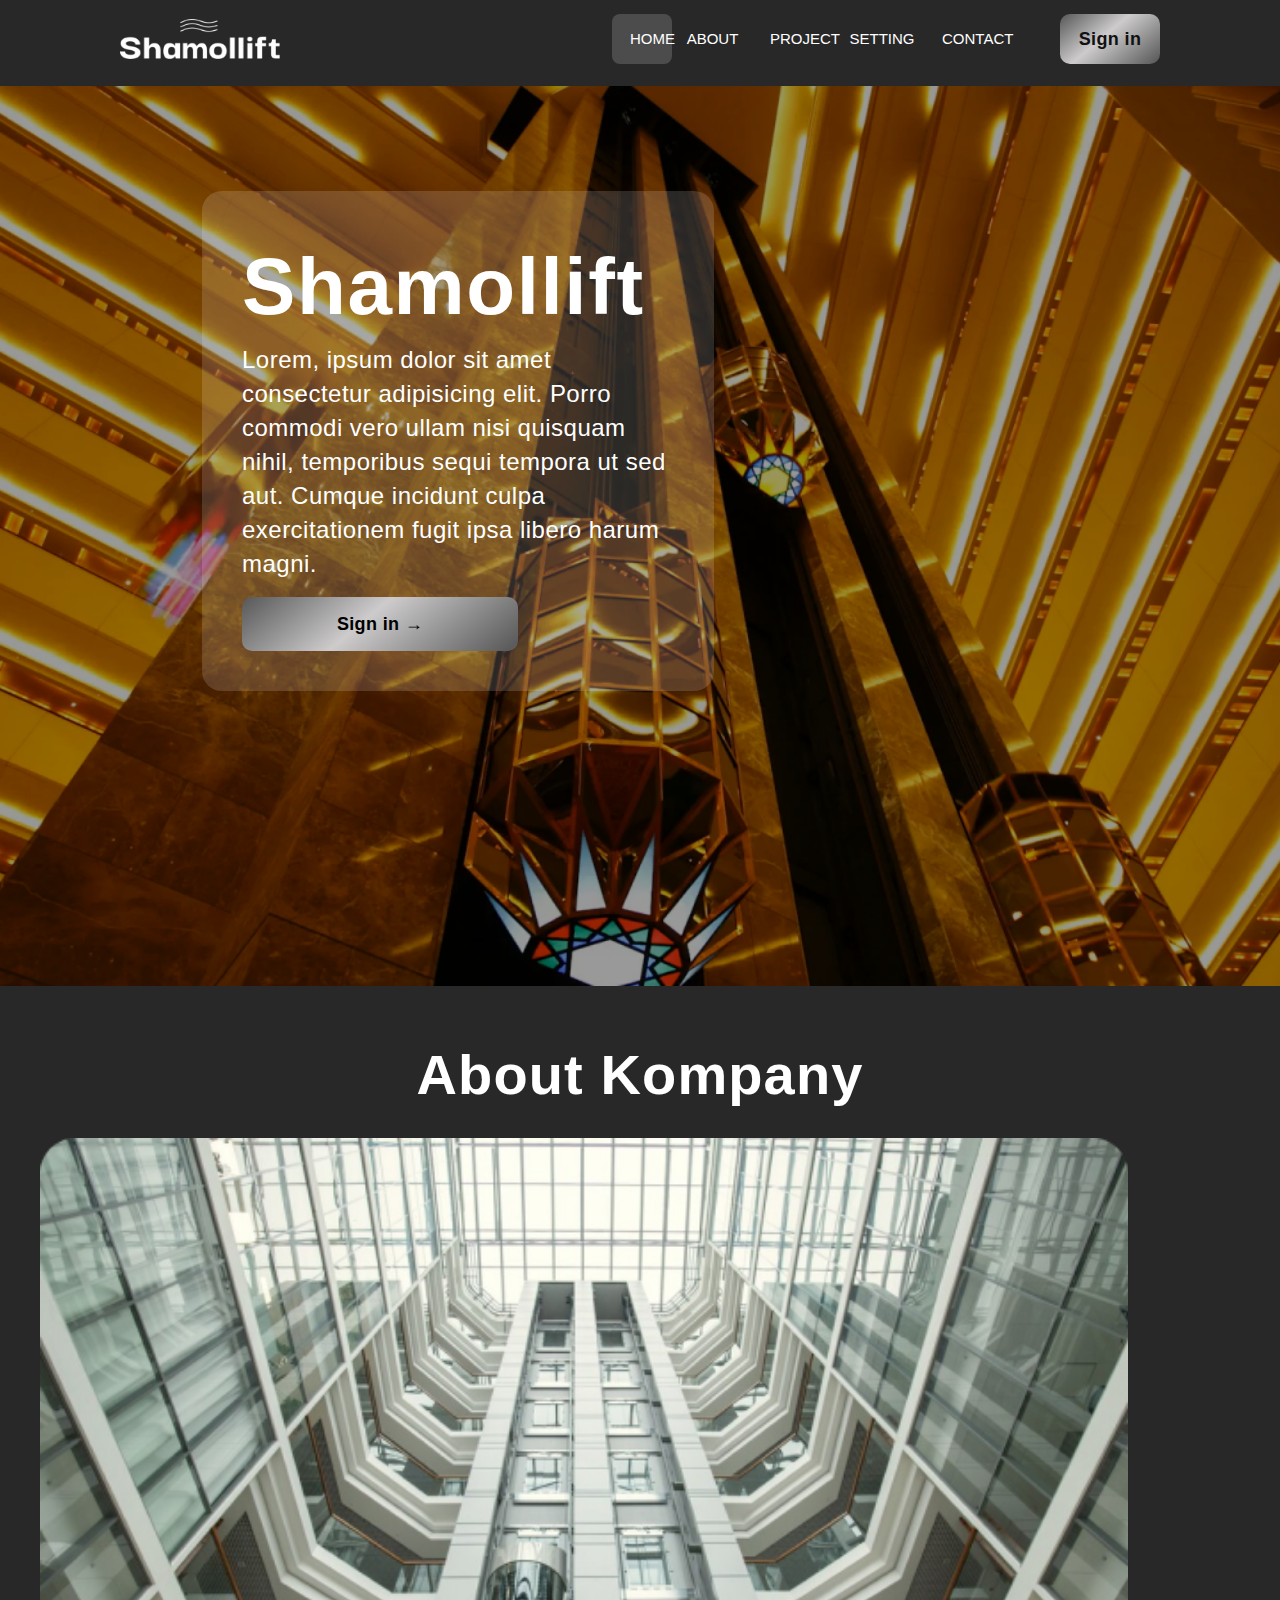
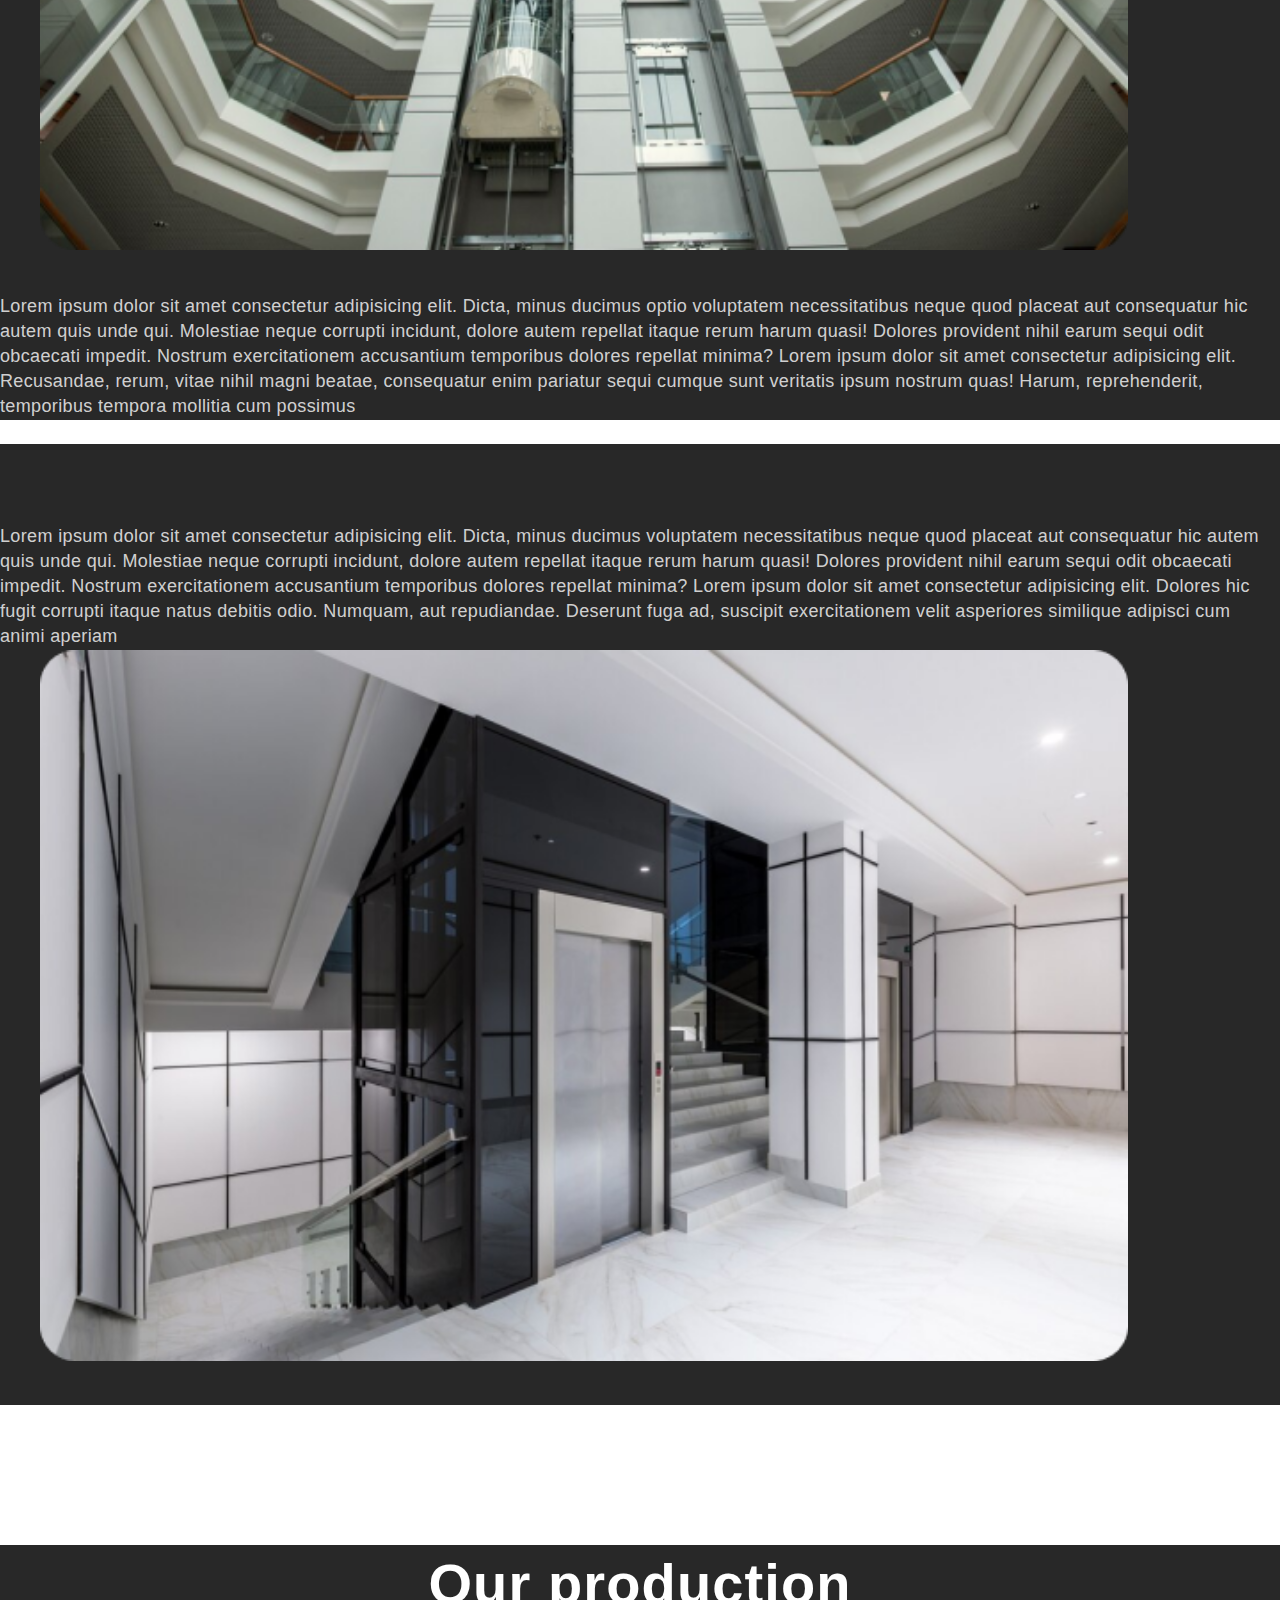
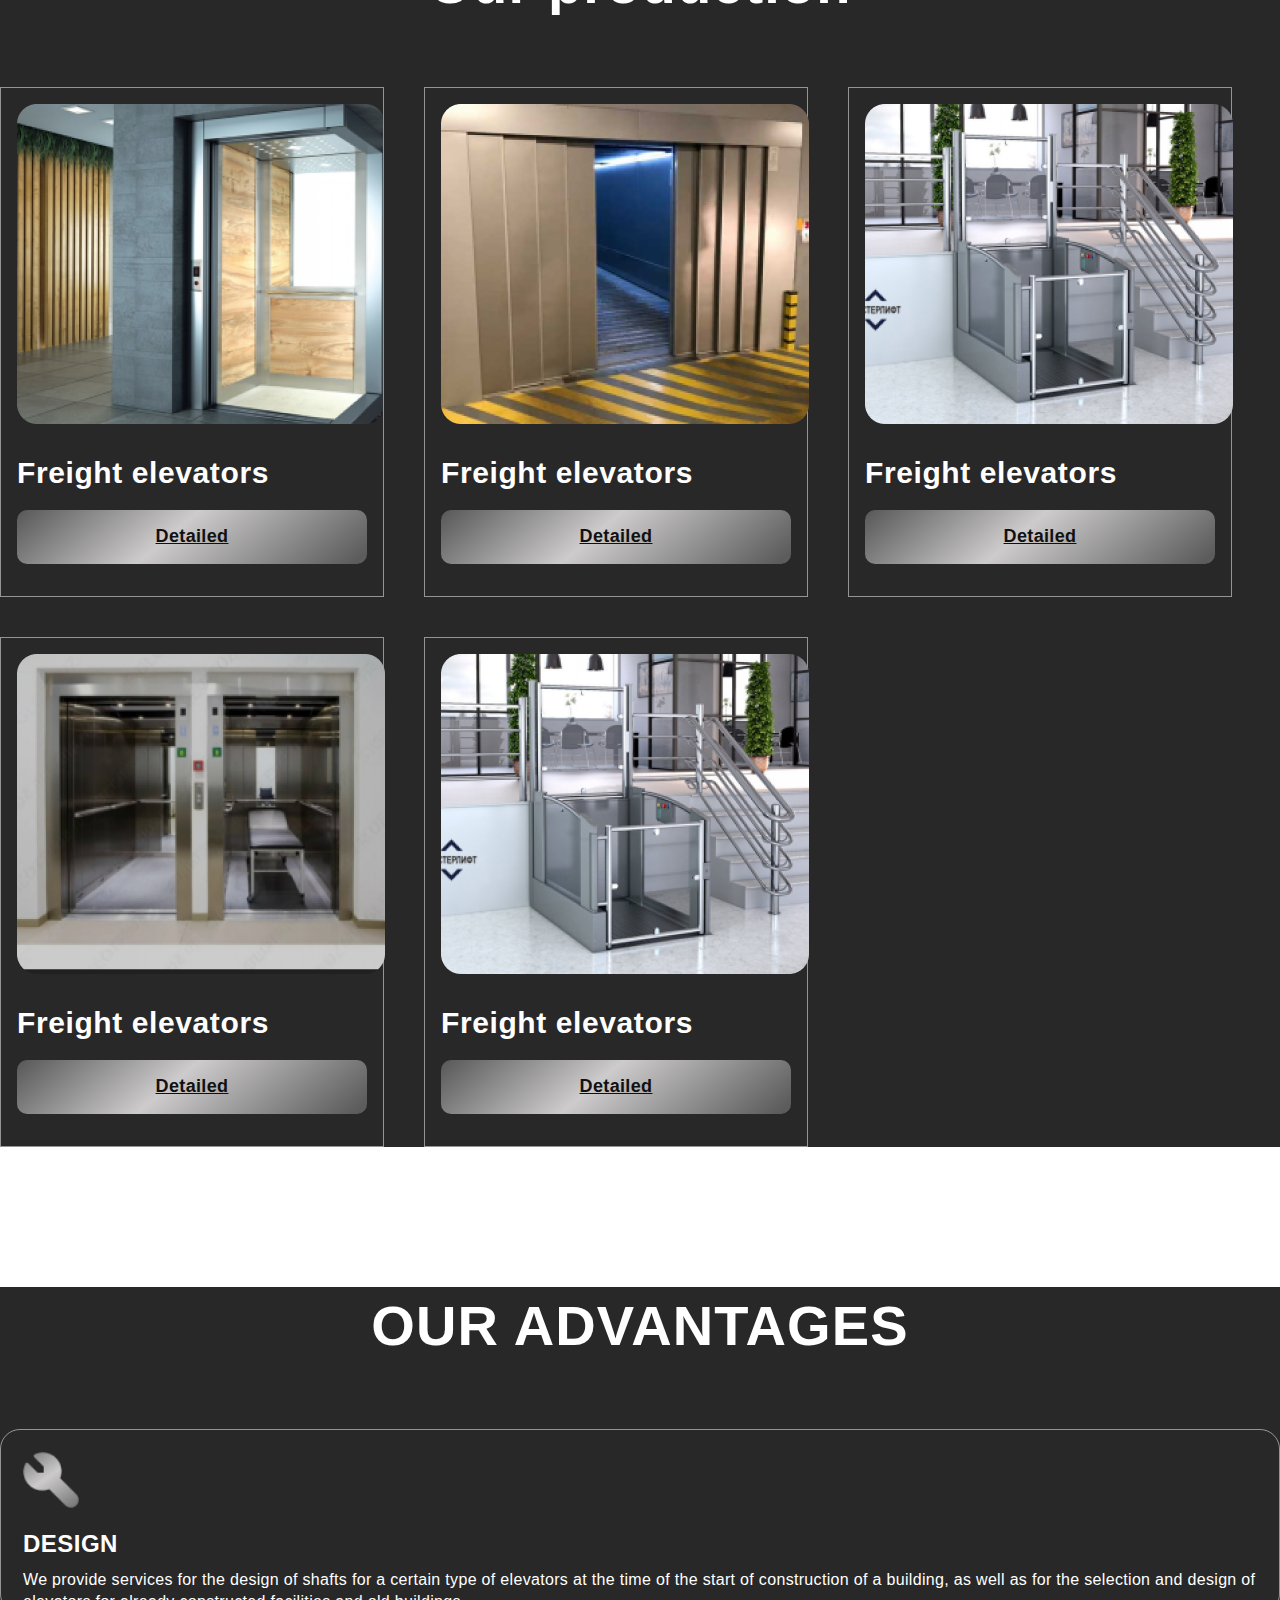
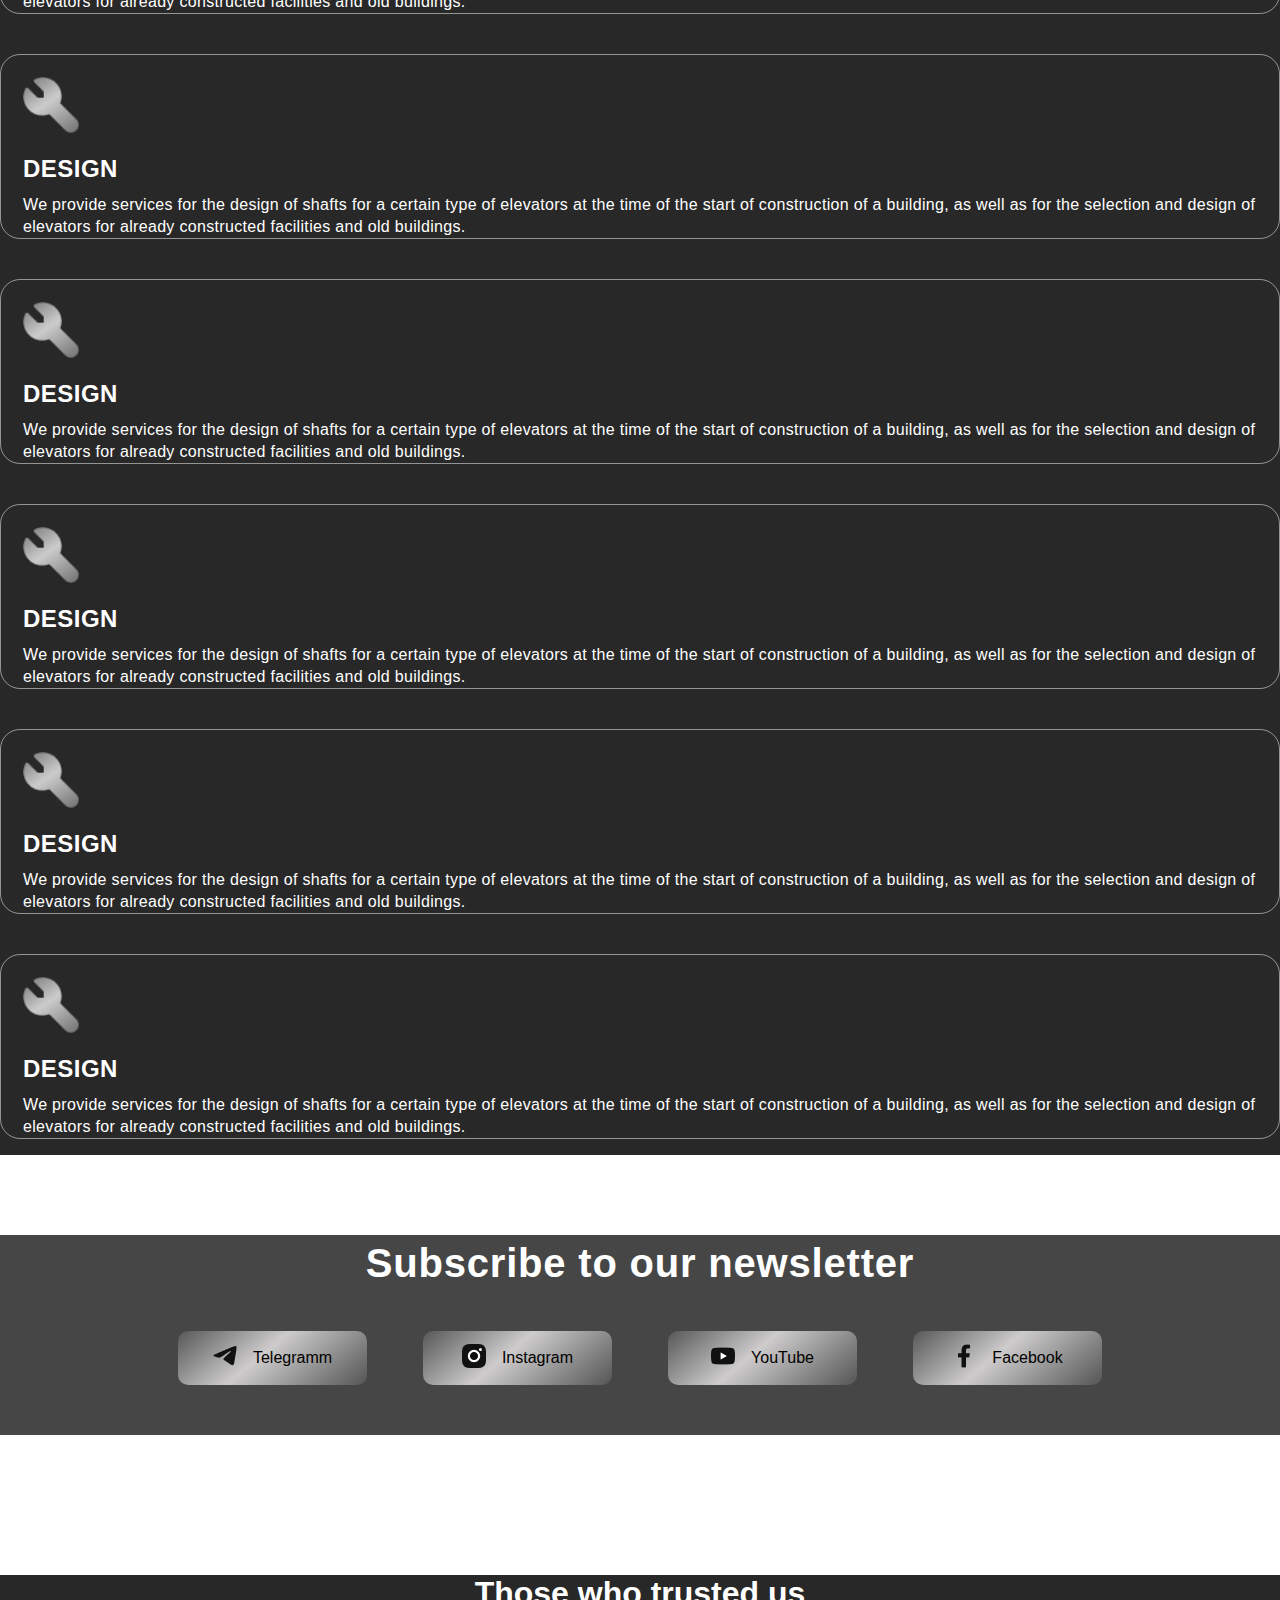
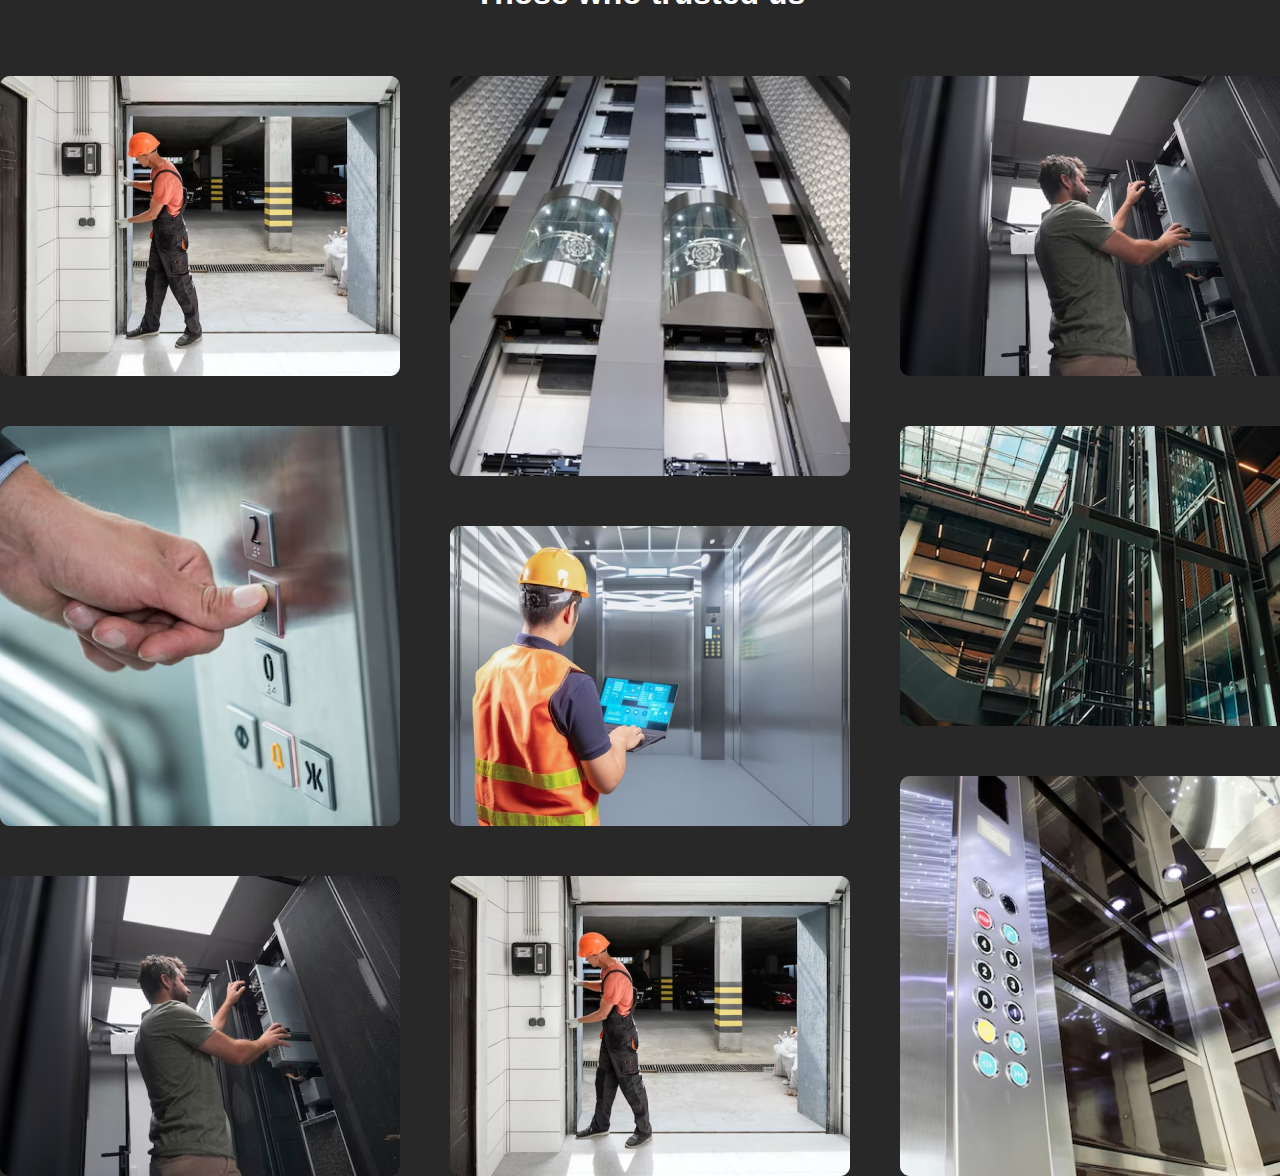
==== index.html @ 63b347e4 "abdullajon" ====
<!DOCTYPE html>
<html lang="en">

<head>
    <meta charset="UTF-8">
    <meta name="viewport" content="width=device-width, initial-scale=1.0">
    <title>Document</title>


    <link rel="stylesheet" href="https://cdnjs.cloudflare.com/ajax/libs/font-awesome/6.5.0/css/all.min.css"
        integrity="sha512-Avb2QiuDEEvB4bZJYdft2mNjVShBftLdPG8FJ0V7irTLQ8Uo0qcPxh4Plq7G5tGm0rU+1SPhVotteLpBERwTkw=="
        crossorigin="anonymous" referrerpolicy="no-referrer" />
    <link href="https://cdn.jsdelivr.net/npm/bootstrap@5.3.2/dist/css/bootstrap.min.css" rel="stylesheet"
        integrity="sha384-T3c6CoIi6uLrA9TneNEoa7RxnatzjcDSCmG1MXxSR1GAsXEV/Dwwykc2MPK8M2HN" crossorigin="anonymous">

    <link rel="stylesheet" href="./css/style.css">
</head>

<body>

    <main class="main">
        <div class="navbar5">
            <div class="container5">
                <div class="logo">
                    <img src="./img/logo.png" alt="">
                </div>
                <div class="bar">
                    <i class="fa-solid fa-bars fa-beat-fade" style="color: #ffffff;"></i>
                </div>
                <div class="nav_content">
                    <ul class="nav_list">
                        <li class="nav_link">Home</li>
                        <li class="nav_link">About</li>
                        <li class="nav_link">Project</li>
                        <li class="nav_link">Setting</li>
                        <li class="nav_link">Contact</li>
                        <div class="animation start-home"></div>
                    </ul>
                    <button>Sign in</button>
                </div>
            </div>
        </div>

        <div class="header">
            <div class="head_content">
                <h1>Shamollift</h1>
                <p>Lorem, ipsum dolor sit amet consectetur adipisicing elit. Porro commodi vero ullam nisi quisquam
                    nihil, temporibus sequi tempora ut sed aut. Cumque incidunt culpa exercitationem fugit ipsa libero
                    harum magni.
                </p>
                <button>Sign in →</button>
            </div>
        </div>
        <div class="sec_one">
            <h1>About Kompany</h1>
            <div class="container">
                <div class="row">

                    <div class="one_img col-lg-6 col-12">
                        <img src="./img/img1.png" alt="" class="col-12">
                    </div>
                    <div class="one_info col-lg-6 col-12">
                        <p>Lorem ipsum dolor sit amet consectetur adipisicing elit. Dicta, minus ducimus
                            optio
                            voluptatem necessitatibus neque quod placeat aut consequatur hic autem quis unde qui.
                            Molestiae neque corrupti incidunt, dolore autem repellat itaque rerum harum quasi! Dolores
                            provident nihil earum sequi odit obcaecati impedit. Nostrum exercitationem accusantium
                            temporibus dolores repellat minima? Lorem ipsum dolor sit amet consectetur adipisicing elit.
                            Recusandae, rerum, vitae nihil magni beatae, consequatur enim pariatur sequi cumque sunt
                            veritatis ipsum nostrum quas! Harum, reprehenderit, temporibus tempora mollitia cum possimus

                        </p>
                    </div>
                </div>
            </div>

        </div>
        <div class="sec_two">
            <div class="container">
                <div class="row">

                    <div class="two_info col-lg-6 col-12">
                        <p>Lorem ipsum dolor sit amet consectetur adipisicing elit. Dicta, minus ducimus
                            voluptatem necessitatibus neque quod placeat aut consequatur hic autem quis unde qui.
                            Molestiae neque corrupti incidunt, dolore autem repellat itaque rerum harum quasi! Dolores
                            provident nihil earum sequi odit obcaecati impedit. Nostrum exercitationem accusantium
                            temporibus dolores repellat minima? Lorem ipsum dolor sit amet consectetur adipisicing elit.
                            Dolores hic fugit corrupti itaque natus debitis odio. Numquam, aut repudiandae. Deserunt
                            fuga ad, suscipit exercitationem velit asperiores similique adipisci cum animi aperiam

                        </p>
                    </div>
                    <div class="two_img col-lg-6 col-12">
                        <img src="./img/img2.png" alt="" class="col-12">
                    </div>
                </div>
            </div>

        </div>
        <div class="sec_three">
            <div class="container">
                <div class="row">
                    <h1>Our production</h1>
                    <div class="cards">
                        <div class="card">
                            <div class="gaz">
                                <img src="./img/Rectangle 84.png" class="card-img-top" alt="...">

                            </div>
                            <div class="card-body">
                                <h5 class="card-title">Freight elevators</h5>
                                <a href="#" class="btn card_btn">Detailed</a>
                            </div>
                        </div>
                        <div class="card">
                            <img src="./img/Rectangle 84 (1).png" class="card-img-top" alt="...">
                            <div class="card-body">
                                <h5 class="card-title">Freight elevators</h5>
                                <a href="#" class="btn card_btn">Detailed</a>
                            </div>
                        </div>
                        <div class="card">
                            <img src="./img/Rectangle 84 (2).png" class="card-img-top" alt="...">
                            <div class="card-body">
                                <h5 class="card-title">Freight elevators</h5>
                                <a href="#" class="btn card_btn">Detailed</a>
                            </div>
                        </div>
                        <div class="card">
                            <img src="./img/Rectangle 84 (3).png" class="card-img-top" alt="...">
                            <div class="card-body">
                                <h5 class="card-title">Freight elevators</h5>
                                <a href="#" class="btn card_btn">Detailed</a>
                            </div>
                        </div>
                        <div class="card">
                            <img src="./img/Rectangle 84 (2).png" class="card-img-top" alt="...">
                            <div class="card-body">
                                <h5 class="card-title">Freight elevators</h5>
                                <a href="#" class="btn card_btn">Detailed</a>
                            </div>
                        </div>

                    </div>
                </div>
            </div>
        </div>

        <div class="sec_four">
            <div class="container6">
                <div class="row">
                    <h1>OUR ADVANTAGES</h1>
                    <div class="four_cards ">
                        <div class="four_card col-3">
                            <img src="./img/Vector.png" alt="">
                            <h4>DESIGN</h4>
                            <p>We provide services for the design of shafts for a certain type of elevators at the time
                                of
                                the
                                start of construction of a building, as well as for the selection and design of
                                elevators
                                for
                                already constructed facilities and old buildings.</p>
                        </div>
                        <div class="four_card col-3">
                            <img src="./img/Vector.png" alt="">
                            <h4>DESIGN</h4>
                            <p>We provide services for the design of shafts for a certain type of elevators at the time
                                of
                                the
                                start of construction of a building, as well as for the selection and design of
                                elevators
                                for
                                already constructed facilities and old buildings.</p>
                        </div>
                        <div class="four_card col-3">
                            <img src="./img/Vector.png" alt="">
                            <h4>DESIGN</h4>
                            <p>We provide services for the design of shafts for a certain type of elevators at the time
                                of
                                the
                                start of construction of a building, as well as for the selection and design of
                                elevators
                                for
                                already constructed facilities and old buildings.</p>
                        </div>
                        <div class="four_card col-3">
                            <img src="./img/Vector.png" alt="">
                            <h4>DESIGN</h4>
                            <p>We provide services for the design of shafts for a certain type of elevators at the time
                                of
                                the
                                start of construction of a building, as well as for the selection and design of
                                elevators
                                for
                                already constructed facilities and old buildings.</p>
                        </div>
                        <div class="four_card col-3">
                            <img src="./img/Vector.png" alt="">
                            <h4>DESIGN</h4>
                            <p>We provide services for the design of shafts for a certain type of elevators at the time
                                of
                                the
                                start of construction of a building, as well as for the selection and design of
                                elevators
                                for
                                already constructed facilities and old buildings.</p>
                        </div>
                        <div class="four_card col-3">
                            <img src="./img/Vector.png" alt="">
                            <h4>DESIGN</h4>
                            <p>We provide services for the design of shafts for a certain type of elevators at the time
                                of
                                the
                                start of construction of a building, as well as for the selection and design of
                                elevators
                                for
                                already constructed facilities and old buildings.</p>
                        </div>
                    </div>

                </div>
            </div>
        </div>
        <div class="sec_five">
           
                <div class="row">
                    <h1>Subscribe to our newsletter</h1>
                    <div class="contact">
                        <p><span><img src="./img/Vector (1).png" alt=""></span>Telegramm</p>
                        <p><span> <img src="./img/Instagram.png" alt=""></span>Instagram</p>
                        <p><span><img src="./img/YouTube.png" alt=""></span>YouTube</p>
                        <p><span><img src="./img/Facebook.png" alt=""></span>Facebook</p>
                    </div>
                </div>
        </div>
        <div class="sec_six">
            <div class="container">
                <div class="row">
                    <h1>Those who trusted us</h1>
                    <div class="six_img">
                        <img src="./img/Rectangle 85.png" alt="">
                        <img src="./img/Rectangle 87.png" alt="">
                        <img src="./img/Rectangle 85 (2).png" alt="">
                        <img src="./img/Rectangle 87 (2).png" alt="">
                        <img src="./img/Rectangle 85 (1).png" alt="">
                        <img src="./img/Rectangle 86 (1).png" alt="">
                        <img src="./img/Rectangle 85 (2).png" alt="">
                        <img src="./img/Rectangle 85.png" alt="">
                        <img src="./img/Rectangle 87 (1).png" alt="">
                    </div>
                </div>
            </div>
        </div>

    </main>

</body>

</html>
---- css/style.css ----
@import url('https://fonts.googleapis.com/css2?family=Familjen+Grotesk&display=swap');

* {

    margin: 0;
    box-sizing: border-box;
    font-family: 'Franklin Gothic Medium', 'Arial Narrow', Arial, sans-serif
}

.navbar5 {
    width: 100%;
    background: #282828;
    height: 86px;
    margin-top: 0;
    padding-left: 120px;
    padding-right: 120px;
}

.logo img {
    margin-top: 5px;
    width: 160px;
    height: 40px;
}

.container5 {
    /* width: 100%; */
    display: flex;
    justify-content: space-between;
    padding-top: 14px;
}

.nav_content {
    display: flex;
}

.nav_content button {
    /* margin-left: 60px; */
    width: 159px;
    height: 54px;
    padding: 16px, 32px, 16px, 32px;
    border-radius: 10px;
    gap: 16px;
    background: linear-gradient(139.94deg, #5C5C5C 1.86%, #CDCBCB 44.24%, #5C5C5C 96.52%);
    border: none;
    font-size: 18px;
    font-weight: 700;
    line-height: 25px;
    letter-spacing: 0.02em;
    color: #111111;
    transition: all 0.3s;
    border: none;
    outline: none;
}

.nav_content button:hover {
    background: linear-gradient(139.94deg, #5c5c5cd2 1.86%, #cdcbcbb1 44.24%, #5c5c5c9e 96.52%);
    color: #FFFFFF;
}

.nav_list {
    position: relative;
    width: 590px;
    height: 50px;
    font-size: 0;
}

.nav_list .nav_link {
    line-height: 50px;
    height: 100%;
    font-size: 15px;
    display: inline-block;
    position: relative;
    z-index: 1;
    text-decoration: none;
    text-transform: uppercase;
    text-align: center;
    color: white;
    cursor: pointer;
}

.nav_list .animation {
    position: absolute;
    height: 100%;
    top: 0;
    z-index: 0;
    transition: all .5s ease 0s;
    border-radius: 8px;
}

.nav_link:nth-child(1) {
    width: 60px;
}

.nav_link:nth-child(2) {
    width: 115px;
}

.nav_link:nth-child(3) {
    width: 100px;
}

.nav_link:nth-child(4) {
    width: 120px;
}

.nav_link:nth-child(5) {
    width: 110px;
}

.nav_link {
    transition: all 1.001s;
}

.nav_link:hover {
    transform: scale(1.2);
}

.nav_list .start-home,
.nav_link:nth-child(1):hover~.animation {
    width: 110px !important;
    left: 22px !important;
    background: linear-gradient(139.94deg, #5c5c5caf 100.86%, #CDCBCB 2.24%, #5C5C5C 96.52%);
}

.nav_list .start-about,
.nav_link:nth-child(2):hover~.animation {
    width: 60px !important;
    left: 0px !important;
    background: linear-gradient(139.94deg, #5c5c5caf 100.86%, #CDCBCB 2.24%, #5C5C5C 96.52%);
}

.nav_list .start-blog,
.nav_link:nth-child(3):hover~.animation {
    width: 100px !important;
    left: 210px !important;
    background: linear-gradient(139.94deg, #5c5c5caf 100.86%, #CDCBCB 2.24%, #5C5C5C 96.52%);
}

.nav_list .start-portefolio,
.nav_link:nth-child(4):hover~.animation {
    width: 120px !important;
    left: 310px !important;
    background: linear-gradient(139.94deg, #5c5c5caf 100.86%, #CDCBCB 2.24%, #5C5C5C 96.52%);

}

.nav_list .start-contact,
.nav_link:nth-child(5):hover~.animation {
    width: 110px !important;
    left: 430px !important;
    background: linear-gradient(139.94deg, #5c5c5caf 100.86%, #CDCBCB 2.24%, #5C5C5C 96.52%);

}


.main .header {
    background: url(/img/header.png)center/cover no-repeat;
    height: 100vh;
    padding-top: 105px;
}

.head_content {
    padding: 40px;
    width: 40%;
    border-radius: 20px;
    gap: 16px;
    background: #FFFFFF26;
    margin-left: 202px;
}



.header .head_content h1 {
    font-size: 80px;
    font-weight: 700;
    line-height: 112px;
    letter-spacing: 0.02em;
    color: #FFFFFF;
    font-family: 'Franklin Gothic Medium', 'Arial Narrow', Arial, sans-serif
}

.header .head_content p {
    font-size: 24px;
    font-weight: 500;
    line-height: 34px;
    letter-spacing: 0.02em;
    color: #FFFFFF;
    margin-bottom: 16px;
    font-family: 'Franklin Gothic Medium', 'Arial Narrow', Arial, sans-serif
}

.header .head_content button {
    border: none;
    width: 276px;
    height: 54px;
    padding: 16px, 32px, 16px, 32px;
    border-radius: 10px;
    gap: 16px;
    font-size: 18px;
    font-weight: 700;
    line-height: 25px;
    letter-spacing: 0.02em;
    transition: all 200ms;
    background: linear-gradient(139.94deg, #5C5C5C 1.86%, #CDCBCB 44.24%, #5C5C5C 96.52%);
}

.header .head_content button:hover {
    background: linear-gradient(139.94deg, #5c5c5cd2 1.86%, #cdcbcbb1 44.24%, #5c5c5c9e 96.52%);
    color: #FFFFFF;
}

.bar i {
    font-size: 28px;
    display: none;
}

.sec_one {
    height: 100%;
    background: #282828;
    padding-top: 140px;
}

.sec_one h1 {
    font-family: 'Franklin Gothic Medium', 'Arial Narrow', Arial, sans-serif !important;
    margin-bottom: 24px;
    color: #FFF;
    font-family: Inter;
    font-size: 56px;
    font-style: normal;
    font-weight: 700;
    line-height: 140%;
    letter-spacing: 1.12px;
    text-align: center;
}

.one_info p {
    margin-bottom: 24px;
    color: rgba(255, 255, 255, 0.80);
    font-family: Inter;
    font-size: 18px;
    font-style: normal;
    font-weight: 500;
    line-height: 140%;
    /* 25.2px */
    letter-spacing: 0.36px;
    font-family: 'Franklin Gothic Medium', 'Arial Narrow', Arial, sans-serif;
}

.sec_two {
    height: 100%;
    background: #282828;
    padding-top: 80px;
}


.two_info p {
    color: rgba(255, 255, 255, 0.80);
    font-family: Inter;
    font-size: 18px;
    font-style: normal;
    font-weight: 500;
    line-height: 140%;
    /* 25.2px */
    letter-spacing: 0.36px;
    font-family: 'Franklin Gothic Medium', 'Arial Narrow', Arial, sans-serif;
}

.sec_three {
    height: 100%;
    background: #282828;
}

.sec_three h1 {
    color: #FFF;
    font-size: 56px;
    font-style: normal;
    font-weight: 700;
    line-height: 140%;
    letter-spacing: 1.12px;
    text-align: center;
    margin-top: 140px;
    margin-bottom: 64px;
}

div.card {
    padding: 0 !important;
    background: #282828;
    border: 1px solid #FFFFFF80;
}

div.card .gaz {
    overflow: hidden;

}

.sec_three .card .card-img-top {
    padding: 16px 16px 24px 16px;
}


div.card-body {
    padding: 0;
    margin-left: 16px;

}

.card .card-body .card-title {
    color: #FFF;
    font-size: 30px;
    font-style: normal;
    font-weight: 700;
    line-height: 140%;
    letter-spacing: 0.6px;
    margin-bottom: 16px;
}

.card .card-body .card_btn {
    display: flex;
    height: 54px;
    justify-content: center;
    align-items: center;
    gap: 16px;
    border-radius: 10px;
    background: linear-gradient(140deg, #5C5C5C 1.86%, #CDCBCB 44.24%, #5C5C5C 96.52%);
    color: #111;
    font-size: 18px;
    font-style: normal;
    font-weight: 700;
    line-height: 140%;
    letter-spacing: 0.36px;
    padding: 16px 32px;
    margin-right: 16px;
    margin-bottom: 32px;
    transition: all 200ms;
}

.card .card-body .card_btn:hover {
    background: linear-gradient(139.94deg, #5c5c5cd2 1.86%, #cdcbcbb1 44.24%, #5c5c5c9e 96.52%);

    color: #FFFFFF;
}

.cards {
    display: flex;
    flex-wrap: wrap;
    gap: 40px;
}

.cards .card {
    width: 30%;
    height: auto;
}

.sec_four {
    background: #282828;
    height: 100%;

}

.sec_four .container6 .row .four_card {
    border: 1px solid #FFFFFF80;
    border-radius: 20px;
    padding-top: 22px;
    padding-left: 22px;
    margin-bottom: 16px;
}

.sec_four .container6 .row .four_cards {
    display: flex;
    flex-wrap: wrap;
    gap: 24px;
    align-items: center;
    justify-content: center;
    margin-bottom: 80px;
}

.sec_four .container6 .row img {
    width: 56px;
    margin-bottom: 15px;
}

.sec_four .container6 .row h4 {
    font-size: 24px;
    font-weight: 700;
    line-height: 34px;
    letter-spacing: 0.02em;
    color: #FFFFFF;
    margin-bottom: 8px;
}

.sec_four .container6 .row p {
    font-size: 16px;
    font-weight: 500;
    line-height: 22px;
    letter-spacing: 0.02em;
    color: #FFFFFF;
}

.sec_four .container6 .row h1 {
    text-align: center;
    font-size: 56px;
    font-weight: 700;
    line-height: 78px;
    letter-spacing: 0.02em;
    color: #FFFFFF;
    margin-top: 140px;
    margin-bottom: 64px;
}

.sec_five {
    height: 100%;
    background: #282828dc;
}

.sec_five .row h1 {
    text-align: center;
    margin-top: 50px;
    margin-bottom: 40px;
    font-size: 40px;
    font-weight: 700;
    line-height: 56px;
    letter-spacing: 0.02em;
    color: #FFFFFF;
}

.sec_five .row .contact {
    display: flex;
    align-items: center;
    justify-content: center;
    gap: 56px;
}

.sec_five .row .contact p {
    display: flex;
    align-items: center;
    justify-content: center;
    width: 189px;
    height: 54px;
    border-radius: 10px;
    gap: 16px;
    background: linear-gradient(139.94deg, #5C5C5C 1.86%, #CDCBCB 44.24%, #5C5C5C 96.52%);
    margin-bottom: 50px;
}
.sec_five .row .contact p:hover {
    background: linear-gradient(139.94deg, #5c5c5cd2 1.86%, #cdcbcbb1 44.24%, #5c5c5c9e 96.52%);

    color: #FFFFFF;
}
div.row{
    margin: 0 !important;
}
.sec_six{
    background: #282828;
    height: 100%px;
}
.six_img img:nth-child(4){
    margin-top: -100px;
}
.six_img img:nth-child(6){
    margin-top: -100px;
}
.six_img img:nth-child(9){
    margin-top: -100px;
}
.six_img{
    display: grid;
    grid-template-columns: auto auto auto;
    gap: 50px;

}


.sec_six h1{
    text-align: center;
    color: #FFFFFF;
    margin-top: 140px;
    margin-bottom: 64px;
}

@media only screen and (max-width: 576px) {

    .container {
        margin-left: 0 !important;
        margin-right: 0 !important;
    }

    .sec_one img {
        width: 85% !important;
        margin-left: 25px;
    }

    .sec_two img {
        width: 85%;
        margin-left: 25px;
    }

    .nav_content {
        display: none !important;
    }

    .navbar {
        padding-left: 10px !important;
        padding-right: 10px !important;
    }

    .logo img {
        margin-top: 0px;
        width: 110px !important;
        height: 35px !important;
    }

    .bar i {
        width: 40px;
        height: 40px;
        display: block;
        margin-top: 20px !important;
    }

    .head_content {
        padding-top: 5px !important;
        width: 80% !important;
        margin-left: 50px !important;

    }

    .main .header {
        padding-top: 35px;
        height: 100% !important;
        padding-bottom: 50px;
    }

    .header .head_content h1 {
        font-size: 40px !important;
        font-weight: 400 !important;
        line-height: 60px !important;
        letter-spacing: 0.01em;
    }

    .header .head_content p {
        font-size: 20px !important;

    }

    .header .head_content button {
        width: 200px;
    }

    .sec_one {
        padding-top: 50px;
    }

    .sec_one img {
        margin-bottom: 40px;
    }

    .sec_two .row {
        display: flex;
        flex-wrap: wrap;
        flex-direction: column;
        flex-direction: column-reverse;
    }

    .sec_two img {
        margin-bottom: 40px;
    }

    .sec_three .cards .card {
        width: 90% !important;
    }

    .sec_three h1 {
        margin-top: 40px !important;
        font-size: 46px !important;
    }

}


@media only screen and (max-width:768px) {
    .sec_one img {
        width: 85% !important;
        margin-left: 25px;
    }


    .sec_two img {
        width: 85%;
        margin-left: 25px;
    }

    .sec_one {
        padding-top: 50px;
    }

    .sec_one img {
        margin-bottom: 40px;
    }

    .sec_two img {
        margin-bottom: 40px;
    }


    .nav_content {
        display: none !important;
    }

    .logo img {
        margin-top: 0px;
        width: 140px !important;
        height: 50px !important;
    }

    .navbar {
        padding-left: 50px !important;
        padding-right: 50px !important;
    }

    .bar i {
        width: 40px;
        height: 40px;
        display: block;
        margin-top: 20px !important;
    }

    .head_content {
        padding: 20px;
        width: 84%;
        margin-left: 55px;
    }

    .header .head_content h1 {
        font-size: 60px;
        font-weight: 700;
        line-height: normal;
        letter-spacing: 0.02em;
        color: #FFFFFF;
    }

    .header .head_content button {
        width: 200px;
    }



}

@media only screen and (min-width:768px) {


    .sec_one {
        padding-top: 50px;
    }

    .sec_one img {
        margin-bottom: 40px;
    }

    .sec_two img {
        margin-bottom: 40px;
    }

    .nav_content button {
        /* margin-left: -260px !important; */
        font-size: 18px !important;
        width: 100px !important;
        height: 50px !important;
        /* margin-top: 7px !important; */
    }

    .logo {
        width: 113px !important;
        height: 40px !important;
    }

    .header .head_content h1 {
        font-size: 80px !important;
        font-weight: 700;
        line-height: 112px;
    }

    .nav_link:nth-child(1) {
        width: 25px !important;
    }

    .nav_link:nth-child(3) {
        width: 52px !important;
    }

    .nav_link:nth-child(5) {
        width: 56px !important;

    }

    .nav_list .start-home,
    .nav_link:nth-child(1):hover~.animation {

        width: 60px !important;
        left: 30px;

    }

    .nav_list .start-about,
    .nav_link:nth-child(2):hover~.animation {
        width: 60px;
        left: 90px !important;

    }

    .nav_list .start-blog,
    .nav_link:nth-child(3):hover~.animation {
        width: 85px !important;
        left: 160px !important;
    }

    .nav_list .start-portefolio,
    .nav_link:nth-child(4):hover~.animation {
        width: 70px !important;
        left: 250px !important;
    }

    .nav_list .start-contact,
    .nav_link:nth-child(5):hover~.animation {
        width: 90px !important;
        left: 335px !important;

    }

    .nav_link:hover {
        transform: scale(1.001);
    }

    .nav_list {

        position: relative;
        width: 470px !important;
        height: 50px !important;
    }

    /* .sec_two .row{
        display: flex;
        flex-wrap: wrap;
        flex-direction: column;
        flex-direction: column-reverse;
    } */
    .sec_one img {
        width: 85% !important;
        margin-left: 40px !important;
    }

    .sec_two img {
        width: 85% !important;
        margin-left: 40px !important;
    }


}

@media only screen and (max-width: 1200px) {
    .main .header {
        padding-top: 70px;
    }

    .navbar {
        margin-top: 0;
        padding-left: 100px;
        padding-right: 100px;
    }

    .logo img {
        margin-top: 0px;
        width: 110px !important;
        height: 45px !important;
    }

    .nav_content button {
        width: 100px;
        height: 54px;
    }


    .nav_list .start-home,
    .nav_link:nth-child(1):hover~.animation {

        width: 80px;
        left: 30px;

    }

    .nav_list .start-about,
    .nav_link:nth-child(2):hover~.animation {
        width: 90px;
        left: 110px;

    }

    .nav_list .start-blog,
    .nav_link:nth-child(3):hover~.animation {
        width: 80px;
        left: 220px;
    }

    .nav_list .start-portefolio,
    .nav_link:nth-child(4):hover~.animation {
        width: 100px;
        left: 320px;
    }

    .nav_list .start-contact,
    .nav_link:nth-child(5):hover~.animation {
        width: 90px;
        left: 440px;

    }

    .nav_link:hover {
        transform: scale(1.001);
    }

    .head_content {
        padding: 40px;
        width: 60%;
        margin-left: 145px;
    }

    .header .head_content p {
        font-size: 23px;
        line-height: 32px;
    }

    .header .head_content h1 {
        font-size: 78px;
        line-height: 96px;
    }
}

/* .header{
    height: 60vh !important;
} */

@media only screen and (max-width: 992px) {
    .sec_two .row {
        display: flex;
        flex-wrap: wrap;
        flex-direction: column;
        flex-direction: column-reverse;
    }

    /* .header{
        height: 50vh !important;
    } */
    /* .cards {
        gap: 10px !important;
        display: flex;
        align-items: center;
        justify-content: center;
    }

    .cards .card {
        width: 45% !important;
        height: auto;
        margin-bottom: 10%;
    }

    .sec_three h1 {
        margin-top: 50px;
        margin-bottom: 40px;
    } */

}

@media only screen and (max-width: 992px) {

    .container {
        display: inline;
    }

    .cards {
        padding-left: 65px !important;
        gap: 10px !important;
    }

    .cards .card {
        width: 45% !important;
        height: auto;
        margin-bottom: 10%;
    }

    .sec_three h1 {
        margin-top: 50px;
        margin-bottom: 40px;
    }

    .navbar {
        margin-top: 0;
        padding-left: 30px;
        padding-right: 30px;
    }

    .logo img {
        margin-top: 0px;
        width: 110px !important;
        height: 45px !important;
    }

    .nav_content button {
        width: 100px;
        height: 54px;
    }


    .nav_list .start-home,
    .nav_link:nth-child(1):hover~.animation {

        width: 80px;
        left: 30px;

    }

    .nav_list .start-about,
    .nav_link:nth-child(2):hover~.animation {
        width: 90px;
        left: 110px;

    }

    .nav_list .start-blog,
    .nav_link:nth-child(3):hover~.animation {
        width: 80px;
        left: 220px;
    }

    .nav_list .start-portefolio,
    .nav_link:nth-child(4):hover~.animation {
        width: 100px;
        left: 320px;
    }

    .nav_list .start-contact,
    .nav_link:nth-child(5):hover~.animation {
        width: 90px;
        left: 440px;

    }

    .nav_link:hover {
        transform: scale(1.001);
    }

    .head_content {
        padding: 20px 30px;
        width: 67%;
        margin-left: 100px;
    }

    .header {
        height: 60vh !important;
    }

    .header .head_content h1 {
        font-size: 65px;
        font-weight: 200;
        line-height: 72px;
        letter-spacing: 0.01em;
    }

    .header .head_content p {
        font-size: 21px;
        font-weight: 500;
        line-height: 31px;
        letter-spacing: 0.01em;
        margin-bottom: 16px;
    }

    .header .head_content button {
        width: 225px;
    }

    .main .header {
        padding-top: 60px;
    }

    .sec_one .container .row .one_img {
        padding-left: 50px;
    }

    .sec_one .container .row .one_info {
        padding-left: 50px;
    }

    .sec_two .container .row .two_img {
        padding-left: 50px;
    }

    .sec_two .container .row .two_info {
        padding-left: 50px;
    }
}
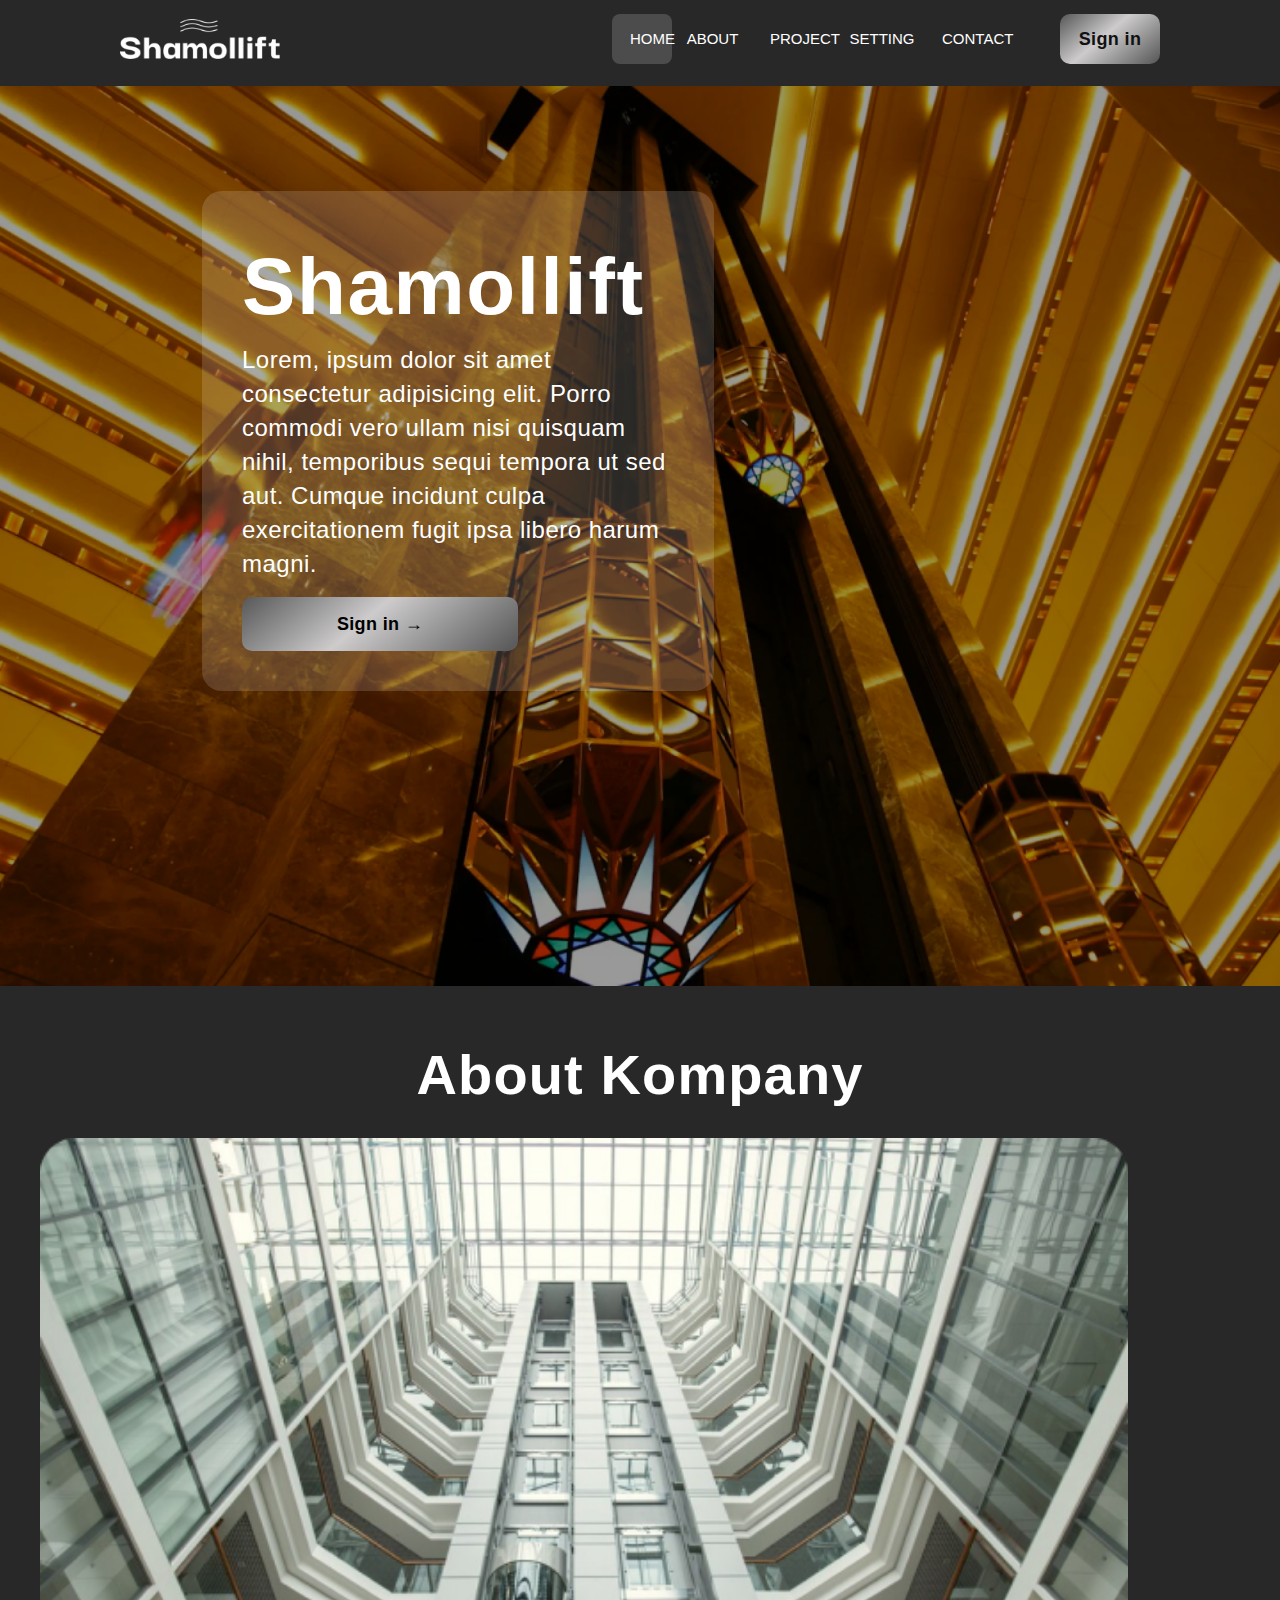
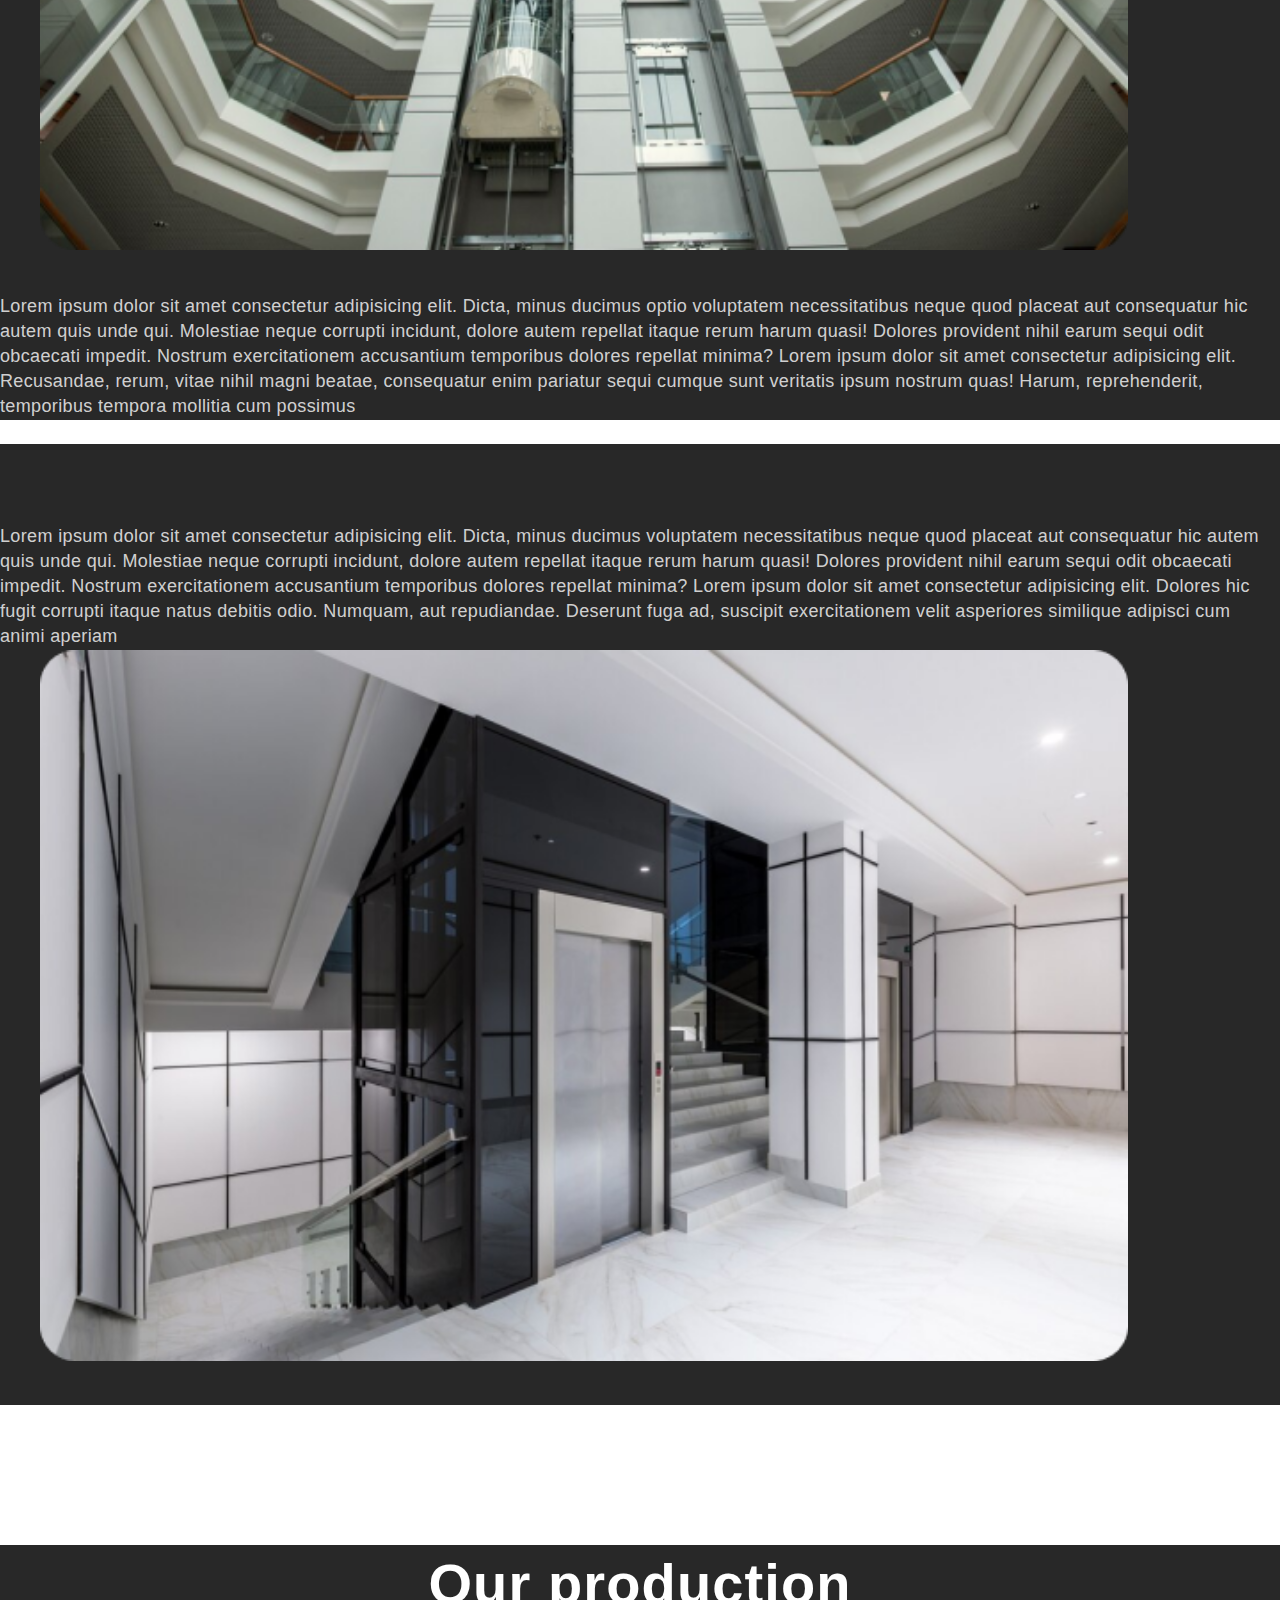
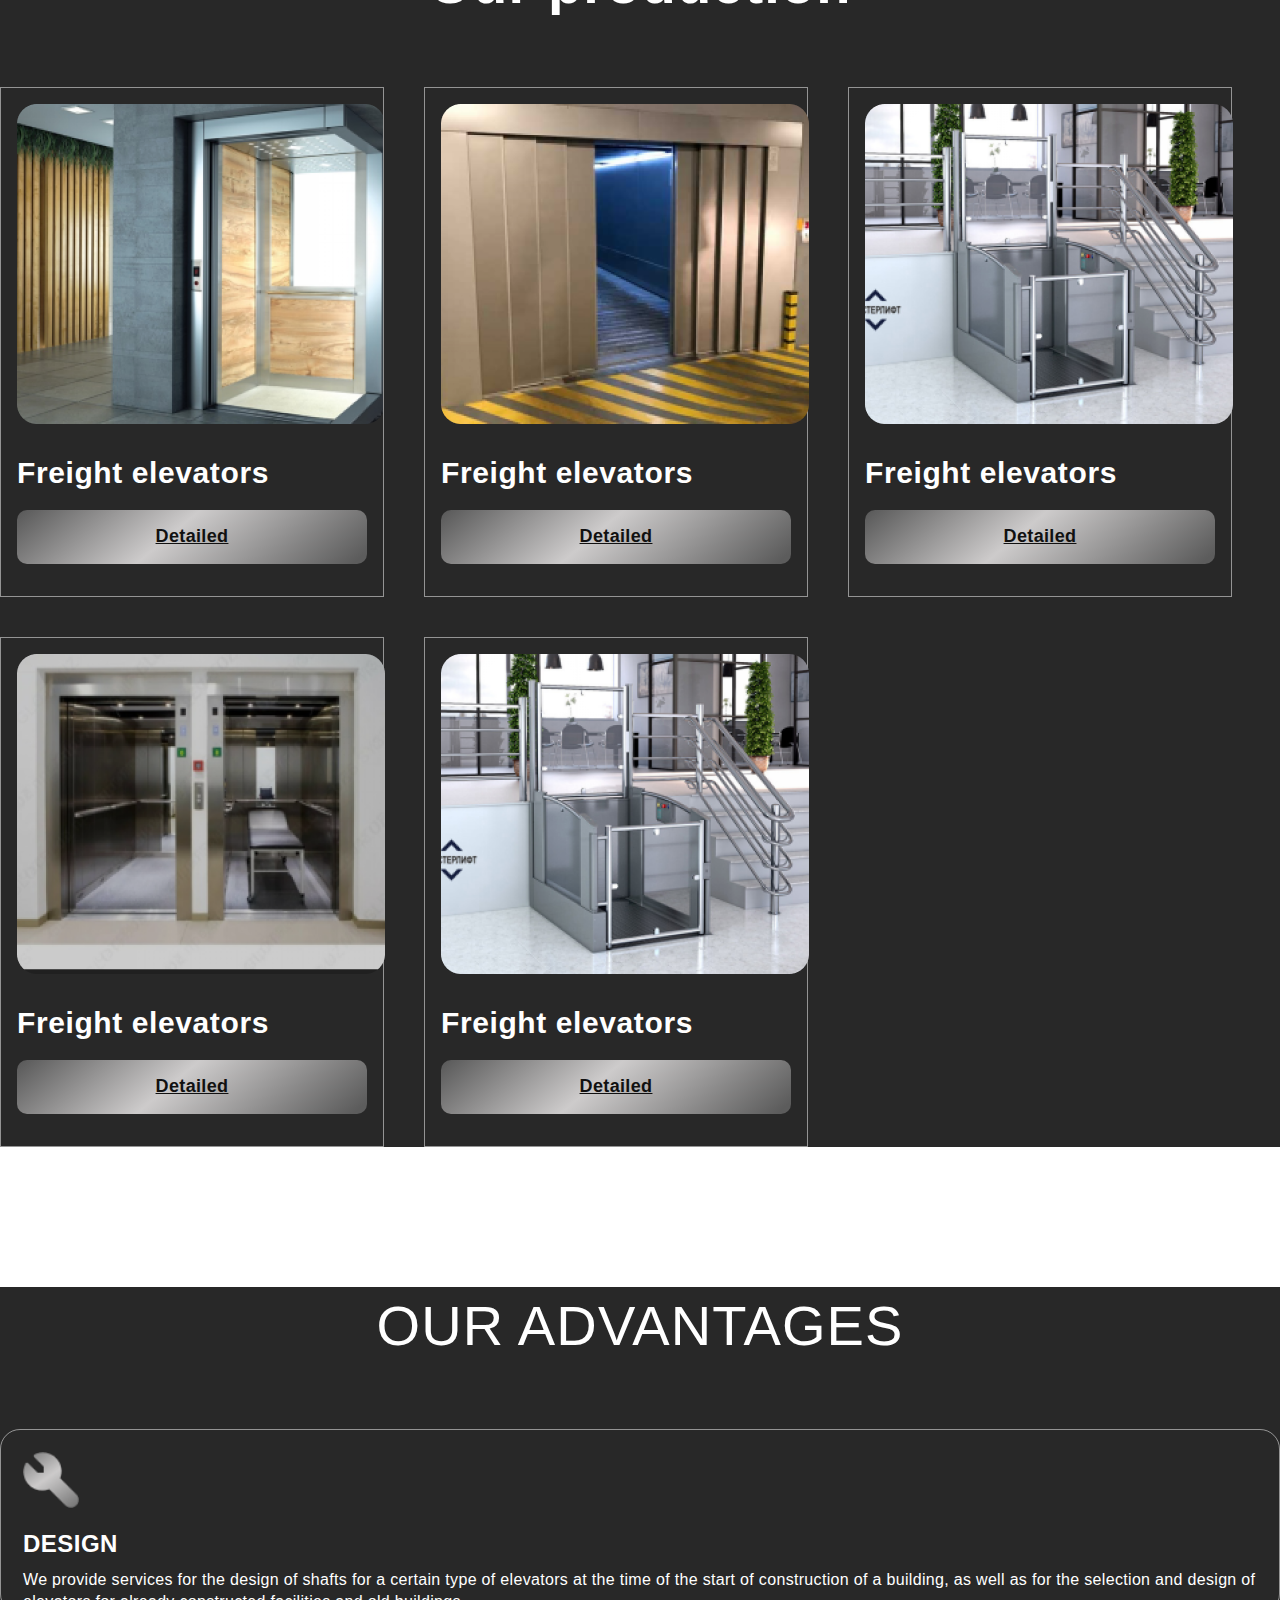
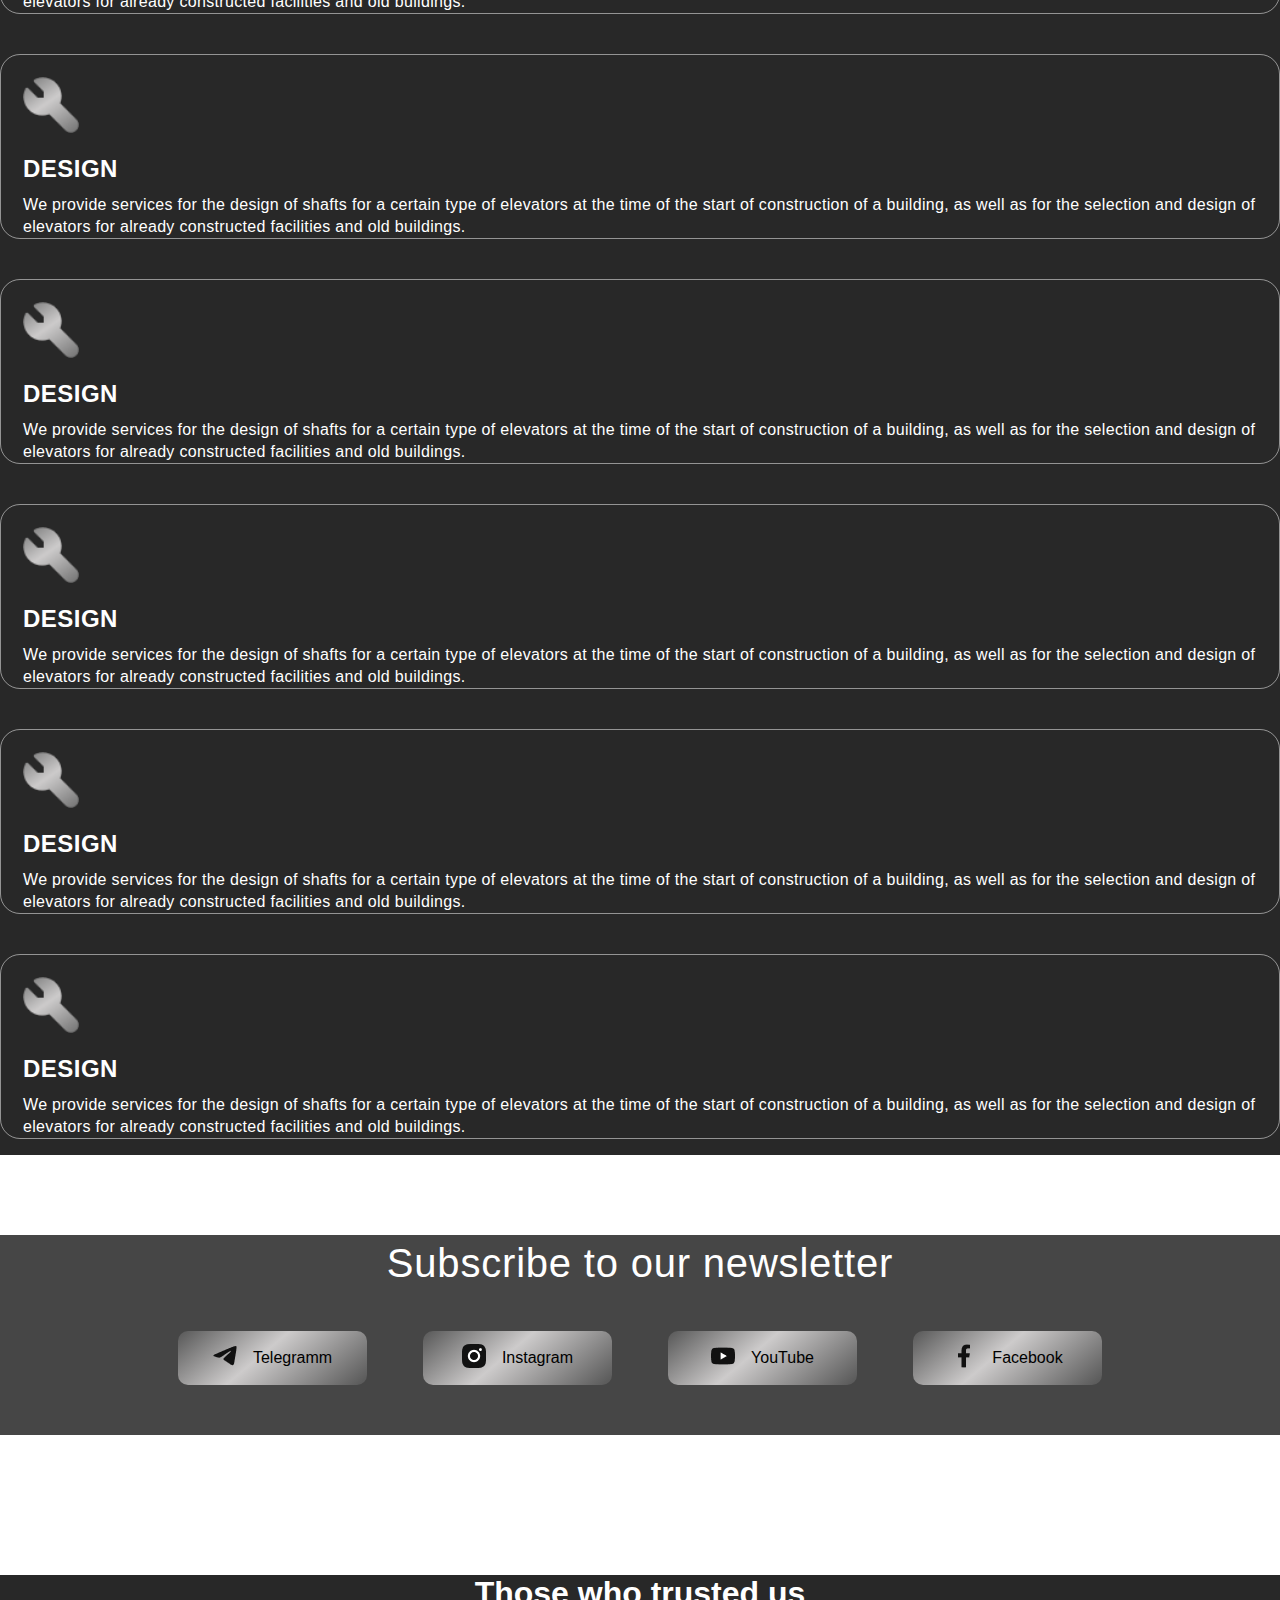
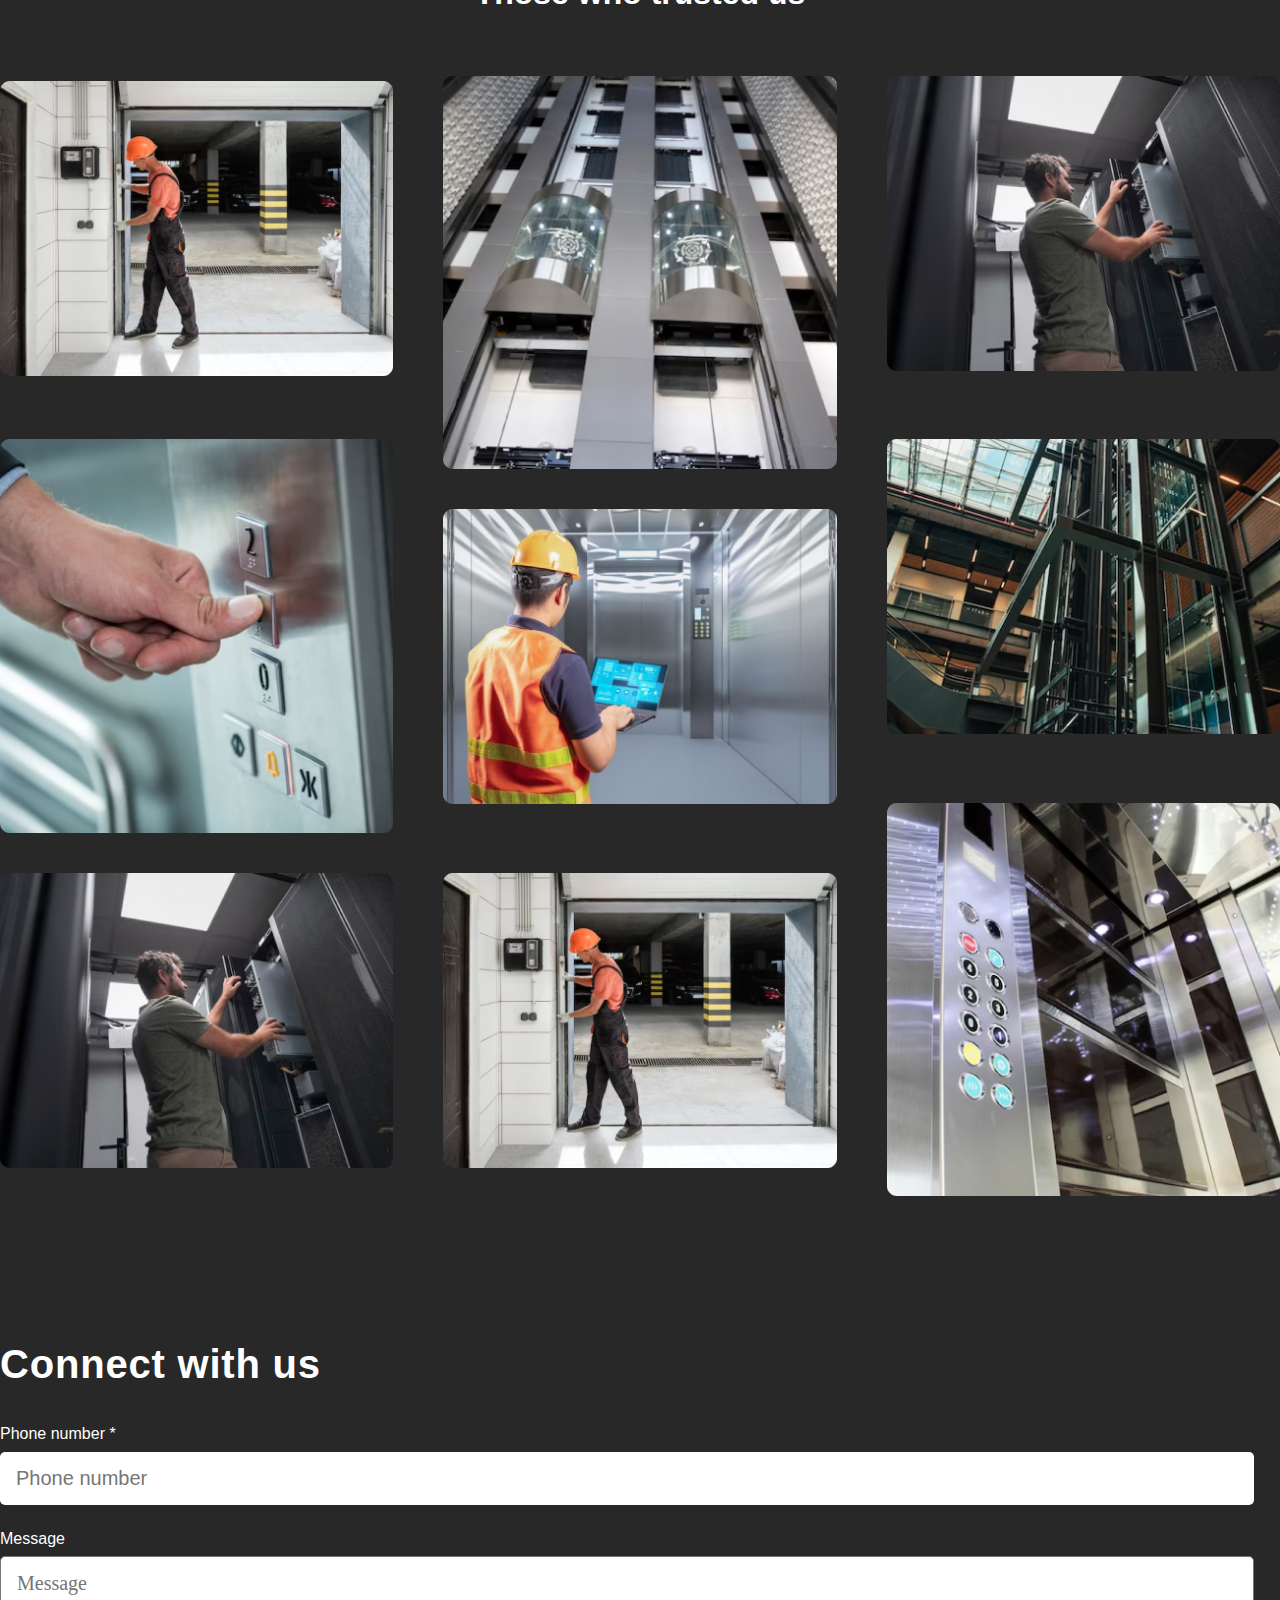
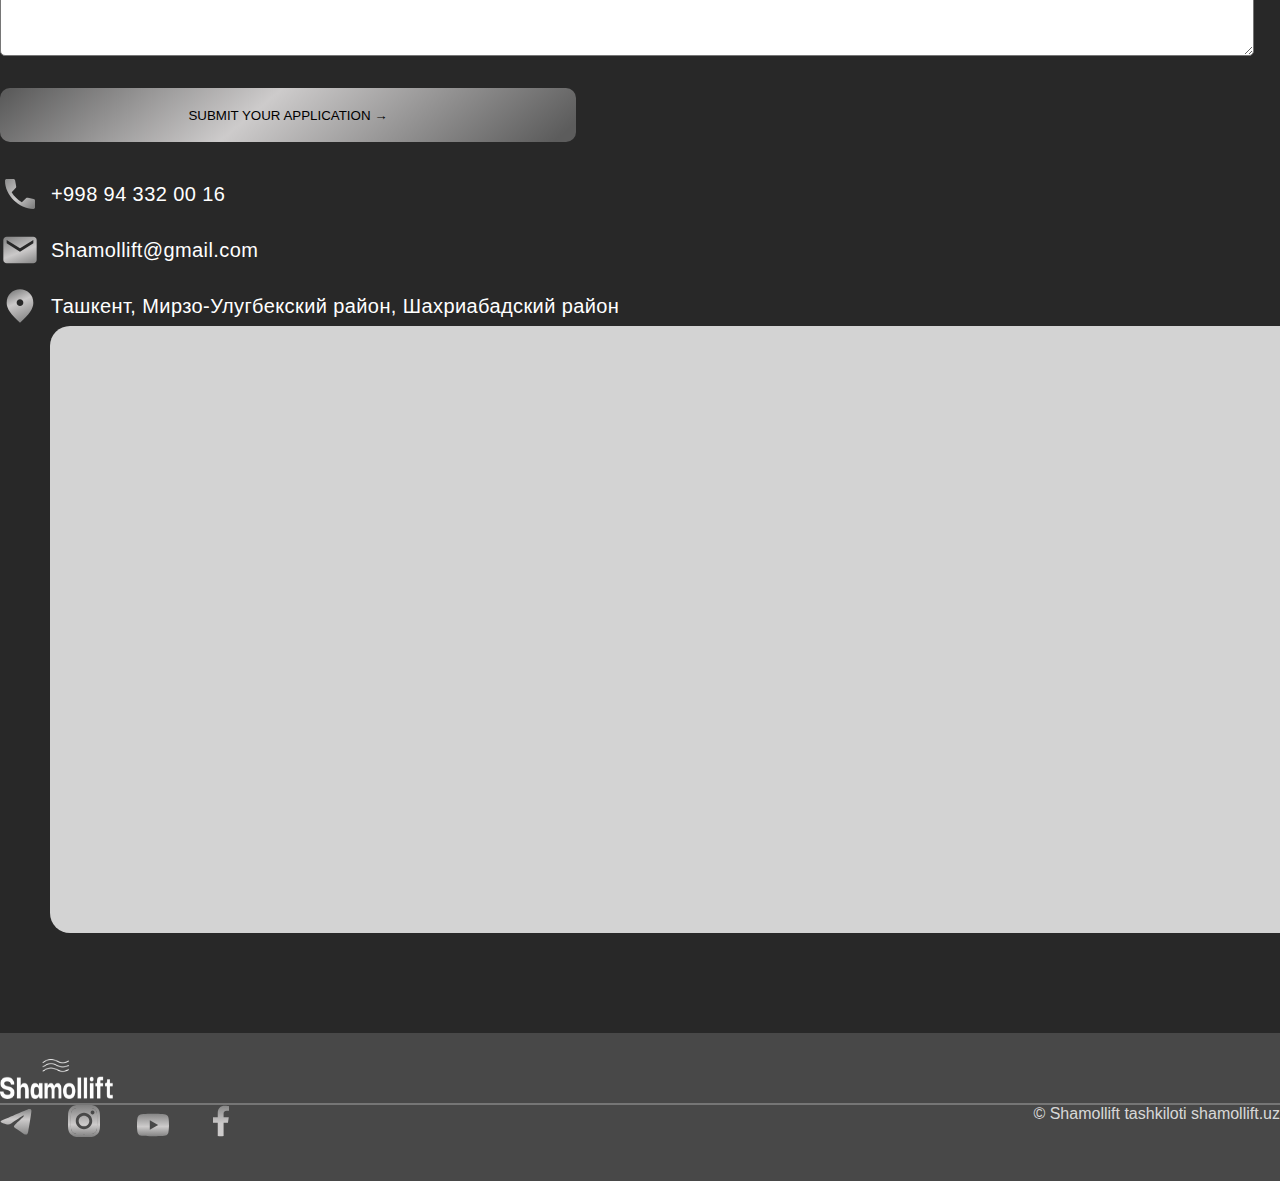
==== commit ba8a1e7e: "update" ====
--- a/index.html
+++ b/index.html
@@ -91,7 +91,7 @@
                         </p>
                     </div>
                     <div class="two_img col-lg-6 col-12">
-                        <img src="./img/img2.png" alt="" class="col-12">
+                        <img  src="./img/img2.png"  alt="" class="col-12">
                     </div>
                 </div>
             </div>
@@ -151,62 +151,62 @@
                 <div class="row">
                     <h1>OUR ADVANTAGES</h1>
                     <div class="four_cards ">
-                        <div class="four_card col-3">
-                            <img src="./img/Vector.png" alt="">
-                            <h4>DESIGN</h4>
-                            <p>We provide services for the design of shafts for a certain type of elevators at the time
-                                of
-                                the
-                                start of construction of a building, as well as for the selection and design of
-                                elevators
-                                for
-                                already constructed facilities and old buildings.</p>
-                        </div>
-                        <div class="four_card col-3">
-                            <img src="./img/Vector.png" alt="">
-                            <h4>DESIGN</h4>
-                            <p>We provide services for the design of shafts for a certain type of elevators at the time
-                                of
-                                the
-                                start of construction of a building, as well as for the selection and design of
-                                elevators
-                                for
-                                already constructed facilities and old buildings.</p>
-                        </div>
-                        <div class="four_card col-3">
-                            <img src="./img/Vector.png" alt="">
-                            <h4>DESIGN</h4>
-                            <p>We provide services for the design of shafts for a certain type of elevators at the time
-                                of
-                                the
-                                start of construction of a building, as well as for the selection and design of
-                                elevators
-                                for
-                                already constructed facilities and old buildings.</p>
-                        </div>
-                        <div class="four_card col-3">
-                            <img src="./img/Vector.png" alt="">
-                            <h4>DESIGN</h4>
-                            <p>We provide services for the design of shafts for a certain type of elevators at the time
-                                of
-                                the
-                                start of construction of a building, as well as for the selection and design of
-                                elevators
-                                for
-                                already constructed facilities and old buildings.</p>
-                        </div>
-                        <div class="four_card col-3">
-                            <img src="./img/Vector.png" alt="">
-                            <h4>DESIGN</h4>
-                            <p>We provide services for the design of shafts for a certain type of elevators at the time
-                                of
-                                the
-                                start of construction of a building, as well as for the selection and design of
-                                elevators
-                                for
-                                already constructed facilities and old buildings.</p>
-                        </div>
-                        <div class="four_card col-3">
+                        <div class="four_card col-lg-3 col-12">
+                            <img src="./img/Vector.png" alt="">
+                            <h4>DESIGN</h4>
+                            <p>We provide services for the design of shafts for a certain type of elevators at the time
+                                of
+                                the
+                                start of construction of a building, as well as for the selection and design of
+                                elevators
+                                for
+                                already constructed facilities and old buildings.</p>
+                        </div>
+                        <div class="four_card col-lg-3 col-12">
+                            <img src="./img/Vector.png" alt="">
+                            <h4>DESIGN</h4>
+                            <p>We provide services for the design of shafts for a certain type of elevators at the time
+                                of
+                                the
+                                start of construction of a building, as well as for the selection and design of
+                                elevators
+                                for
+                                already constructed facilities and old buildings.</p>
+                        </div>
+                        <div class="four_card col-lg-3 col-12">
+                            <img src="./img/Vector.png" alt="">
+                            <h4>DESIGN</h4>
+                            <p>We provide services for the design of shafts for a certain type of elevators at the time
+                                of
+                                the
+                                start of construction of a building, as well as for the selection and design of
+                                elevators
+                                for
+                                already constructed facilities and old buildings.</p>
+                        </div>
+                        <div class="four_card col-lg-3 col-12">
+                            <img src="./img/Vector.png" alt="">
+                            <h4>DESIGN</h4>
+                            <p>We provide services for the design of shafts for a certain type of elevators at the time
+                                of
+                                the
+                                start of construction of a building, as well as for the selection and design of
+                                elevators
+                                for
+                                already constructed facilities and old buildings.</p>
+                        </div>
+                        <div class="four_card col-lg-3 col-12">
+                            <img src="./img/Vector.png" alt="">
+                            <h4>DESIGN</h4>
+                            <p>We provide services for the design of shafts for a certain type of elevators at the time
+                                of
+                                the
+                                start of construction of a building, as well as for the selection and design of
+                                elevators
+                                for
+                                already constructed facilities and old buildings.</p>
+                        </div>
+                        <div class="four_card col-lg-3 col-12">
                             <img src="./img/Vector.png" alt="">
                             <h4>DESIGN</h4>
                             <p>We provide services for the design of shafts for a certain type of elevators at the time
@@ -223,16 +223,16 @@
             </div>
         </div>
         <div class="sec_five">
-           
-                <div class="row">
-                    <h1>Subscribe to our newsletter</h1>
-                    <div class="contact">
-                        <p><span><img src="./img/Vector (1).png" alt=""></span>Telegramm</p>
-                        <p><span> <img src="./img/Instagram.png" alt=""></span>Instagram</p>
-                        <p><span><img src="./img/YouTube.png" alt=""></span>YouTube</p>
-                        <p><span><img src="./img/Facebook.png" alt=""></span>Facebook</p>
-                    </div>
-                </div>
+
+            <div class="row">
+                <h1>Subscribe to our newsletter</h1>
+                <div class="contact">
+                    <p><span><img src="./img/Vector (1).png" alt=""></span>Telegramm</p>
+                    <p><span> <img src="./img/Instagram.png" alt=""></span>Instagram</p>
+                    <p><span><img src="./img/YouTube.png" alt=""></span>YouTube</p>
+                    <p><span><img src="./img/Facebook.png" alt=""></span>Facebook</p>
+                </div>
+            </div>
         </div>
         <div class="sec_six">
             <div class="container">
@@ -252,9 +252,59 @@
                 </div>
             </div>
         </div>
+        <div class="footer">
+            <div class="container">
+                <div class="row">
+                    <div class="footer_form col-lg-6 col-12"">
+                        <div class=" form">
+                        <h1> Connect with us </h1>
+
+                        <label for="PhonNumber">Phone number *</label>
+                        <input type="text" id="PhonNumber" name="PhonNumber" placeholder="Phone number">
+
+                        <label for="Message">Message</label>
+                        <textarea name="Message" id="Message" placeholder="Message"></textarea>
+                        <button id = "footer_btn" onclick="myFunction()"  >SUBMIT YOUR APPLICATION → </button>
+                    </div>
+
+                    <div class="info_con">
+                        <span><img src="./img/call.svg" alt="call">+998 94 332 00 16</span>
+                        <span><img src="./img/mail.svg" alt="">Shamollift@gmail.com</span>
+                        <span><img src="./img/location_on.svg" alt="">Ташкент, Мирзо-Улугбекский район, Шахриабадский
+                            район</span>
+                    </div>
+                </div>
+                <div class="map col-lg-6 col-12">
+                    <iframe 
+                    src="https://www.google.com/maps/embed?pb=!1m14!1m12!1m3!1d13293.54299417908!2d69.22394887921077!3d41.38493087206196!2m3!1f0!2f0!3f0!3m2!1i1024!2i768!4f13.1!5e0!3m2!1sru!2s!4v1706553253842!5m2!1sru!2s"
+                    style="border:0;" allowfullscreen="" loading="lazy"
+                    referrerpolicy="no-referrer-when-downgrade"></iframe>
+                </div>
+            </div>
+        </div>
+        </div>
+        <div class="end">
+            <div class="container">
+                <img class="logo" src="./img/logo.png" alt="">
+                <hr style="border: 1px solid rgba(255, 255, 255, 0.25);">
+                <div class="end_wSite">
+                    <div class="wSite_img">
+                        <img src="./img/Telegram.svg" alt="">
+                        <img src="./img/Instagram.svg" alt="">
+                        <img src="./img/Group.svg" alt="">
+                        <img src="./img/Facebook.svg" alt="">
+                    </div>
+                    <div class="link">
+                        <p>© Shamollift tashkiloti <a href="http://shamollift.uz">shamollift.uz</a></p>
+                    </div>
+                </div>
+            </div>
+        </div>
 
     </main>
 
+    <script src="./app.js"></script>
+
 </body>
 
 </html>--- a/css/style.css
+++ b/css/style.css
@@ -236,12 +236,10 @@
 .one_info p {
     margin-bottom: 24px;
     color: rgba(255, 255, 255, 0.80);
-    font-family: Inter;
     font-size: 18px;
     font-style: normal;
     font-weight: 500;
     line-height: 140%;
-    /* 25.2px */
     letter-spacing: 0.36px;
     font-family: 'Franklin Gothic Medium', 'Arial Narrow', Arial, sans-serif;
 }
@@ -399,7 +397,7 @@
 .sec_four .container6 .row h1 {
     text-align: center;
     font-size: 56px;
-    font-weight: 700;
+    font-weight: 400;
     line-height: 78px;
     letter-spacing: 0.02em;
     color: #FFFFFF;
@@ -417,7 +415,7 @@
     margin-top: 50px;
     margin-bottom: 40px;
     font-size: 40px;
-    font-weight: 700;
+    font-weight: 400;
     line-height: 56px;
     letter-spacing: 0.02em;
     color: #FFFFFF;
@@ -441,28 +439,35 @@
     background: linear-gradient(139.94deg, #5C5C5C 1.86%, #CDCBCB 44.24%, #5C5C5C 96.52%);
     margin-bottom: 50px;
 }
+
 .sec_five .row .contact p:hover {
     background: linear-gradient(139.94deg, #5c5c5cd2 1.86%, #cdcbcbb1 44.24%, #5c5c5c9e 96.52%);
 
     color: #FFFFFF;
 }
-div.row{
+
+div.row {
     margin: 0 !important;
 }
-.sec_six{
+
+.sec_six {
     background: #282828;
-    height: 100%px;
-}
-.six_img img:nth-child(4){
+    height: 100%;
+}
+
+.six_img img:nth-child(4) {
     margin-top: -100px;
 }
-.six_img img:nth-child(6){
+
+.six_img img:nth-child(6) {
     margin-top: -100px;
 }
-.six_img img:nth-child(9){
+
+.six_img img:nth-child(9) {
     margin-top: -100px;
 }
-.six_img{
+
+.six_img {
     display: grid;
     grid-template-columns: auto auto auto;
     gap: 50px;
@@ -470,13 +475,164 @@
 }
 
 
-.sec_six h1{
+.sec_six h1 {
     text-align: center;
     color: #FFFFFF;
     margin-top: 140px;
     margin-bottom: 64px;
 }
 
+.footer {
+    height: 100%;
+    background: #282828;
+    padding-top: 140px;
+    padding-bottom: 100px;
+}
+
+
+.form {
+    display: flex;
+    flex-direction: column;
+}
+
+.form h1 {
+    color: #FFF;
+    font-size: 40px;
+    font-style: normal;
+    font-weight: 700;
+    line-height: 140%;
+    letter-spacing: 0.8px;
+    margin-bottom: 32px;
+}
+
+.form label {
+    color: #FFF;
+    font-size: 16px;
+    font-style: normal;
+    font-weight: 500;
+    line-height: 19.5px;
+    margin-bottom: 8px;
+
+}
+
+.form input {
+    width: 98%;
+    padding: 16px;
+    align-items: flex-start;
+    outline: none;
+    border: none;
+    border-radius: 5px;
+    background: #FFF;
+    color: var(--grays-dark-gray-afafaf, #AFAFAF);
+    font-size: 20px;
+    font-style: normal;
+    font-weight: 500;
+    line-height: 21px;
+    margin-bottom: 24px;
+}
+
+.form textarea {
+    width: 98%;
+    height: 100px;
+    padding: 16px;
+    align-items: flex-start;
+    margin-bottom: 32px;
+    border-radius: 5px;
+    background: #FFF;
+    color: var(--grays-dark-gray-afafaf, #AFAFAF);
+    font-family: Inter;
+    font-size: 20px;
+    font-style: normal;
+    font-weight: 500;
+    line-height: 21px;
+    outline: none;
+}
+
+.form button {
+    width: 45%;
+    height: 54px;
+    align-items: center;
+    border-radius: 10px;
+    background: linear-gradient(140deg, #5C5C5C 1.86%, #CDCBCB 44.24%, #5C5C5C 96.52%);
+    outline: none;
+    border: none;
+    margin-bottom: 32px;
+}
+
+.info_con {
+    display: flex;
+    flex-direction: column;
+    gap: 16px;
+}
+
+.info_con span {
+    display: flex;
+    align-items: center;
+    color: #FFF;
+    font-size: 20px;
+    font-style: normal;
+    font-weight: 500;
+    line-height: 140%;
+    letter-spacing: 0.4px;
+}
+
+.info_con img {
+    margin-right: 11px;
+}
+
+.form button:hover {
+    background: linear-gradient(139.94deg, #5c5c5cd2 1.86%, #cdcbcbb1 44.24%, #5c5c5c9e 96.52%);
+    color: #FFFFFF;
+}
+
+
+.footer .map iframe {
+    width: 98%;
+    height: 607px;
+    display: flex;
+    align-items: center;
+    justify-content: center;
+    margin-left: 50px;
+
+    align-self: stretch;
+    border-radius: 20px;
+    background: url(<path-to-image>), lightgray 50% / cover no-repeat;
+}
+
+.end {
+    background: #484848;
+    height: 100%;
+    padding-bottom: 40px;
+}
+
+.end .logo {
+    margin-top: 26px;
+}
+
+.wSite_img img {
+    margin-right: 32px;
+}
+
+.end_wSite {
+    display: flex;
+    justify-content: space-between;
+}
+
+.end_wSite .link {
+    color: rgba(255, 255, 255, 0.80);
+    font-family: "Euclid Circular A";
+    font-size: 16px;
+    font-style: normal;
+    font-weight: 500;
+    line-height: normal;
+}
+
+.end_wSite .link a {
+    text-decoration: none;
+    color: rgba(255, 255, 255, 0.80);
+
+}
+
 @media only screen and (max-width: 576px) {
 
     .container {
@@ -498,9 +654,13 @@
         display: none !important;
     }
 
-    .navbar {
+    /* .navbar {
         padding-left: 10px !important;
         padding-right: 10px !important;
+    } */
+    .navbar5 {
+        padding-left: 59px;
+        padding-right: 59px;
     }
 
     .logo img {
@@ -573,8 +733,222 @@
         font-size: 46px !important;
     }
 
-}
-
+    .sec_four .container6 .row h1 {
+        font-size: 40px;
+        margin-top: 0px;
+    }
+
+    .sec_four .container6 .row .four_cards {
+      display: grid;
+      grid-template-columns:auto !important;
+        gap: 24px;
+        align-items: center;
+        justify-content: center;
+    }
+
+    .sec_four .container6 .row .four_card {
+        border: 1px solid #FFFFFF80;
+        border-radius: 20px;
+        padding-top: 22px;
+        padding-left: 22px;
+        margin-bottom: 16px;
+    }
+
+    .sec_four .container6 .row img {
+        width: 30px !important;
+        margin-bottom: 5px !important;
+    }
+    .sec_five .row h1 {
+        margin-top: 26px;
+        margin-bottom: 26px;
+        font-size: 28px;
+        font-weight:normal !important;
+    }
+    .sec_five .row .contact {
+        display: grid;
+        grid-template-columns:auto auto;
+        align-items: center;
+        justify-content: center;
+        gap: 10px;
+    }
+    .sec_five .row .contact p {
+        width: 150px;
+        height: 50px;
+        border-radius: 10px;
+        margin-bottom: 25px;
+        gap: 5px;
+        margin-right: 20px;
+        
+    }
+    .sec_six h1 {
+        margin-top: 10px;
+        margin-bottom: 30px;
+    }
+    .six_img {
+        display: grid;
+        grid-template-columns: auto !important;
+        align-items: center;
+        justify-content: center;
+        gap: 0 px;
+        margin: auto;
+    }
+    .six_img img{
+        width: 80%;
+        align-items: center;
+        justify-content: center;
+        margin: auto;
+    }
+    .six_img img:nth-child(4) {
+        margin-top: 0px;
+    }
+    
+    .six_img img:nth-child(6) {
+        margin-top: 0px;
+    }
+    
+    .six_img img:nth-child(9) {
+        margin-top: 0px;
+    }
+    .footer {
+        padding-top: 60px;
+        padding-bottom: 100px;
+    }
+    .form button {
+        margin-bottom: 27px;
+        font-size: 14px;
+    }
+    .info_con span {
+        font-size: 15px;
+    }
+    .footer .map iframe {
+        height: 507px;
+        margin-left: 1px;
+        margin-top: 30px;
+    }
+
+}
+@media only screen and (max-width:340px) {
+    .main .header {
+        padding-top: 20px !important;
+    }
+    
+    .head_content {
+        
+        padding: 20px;
+        width: 100%;
+        border-radius: 20px;
+        background: #FFFFFF26;
+        margin-left: 10px !important;
+    }
+    .header .head_content p {
+        font-size: 11px !important;
+        font-weight: 500;
+        line-height: 34px;
+        letter-spacing: 0.02em;
+        color: #FFFFFF;
+    }
+    .sec_five .row .contact {
+        display: grid;
+        grid-template-columns:auto;
+        align-items: center;
+        justify-content: center;
+        gap: 10px;
+    }
+    .sec_five .row .contact p {
+        width: 80% !important;
+        height: 50px;
+        border-radius: 6px;
+        margin-bottom: 25px;
+        gap: 5px;
+    }
+    .header .head_content button {
+        width: 150px !important;
+        font-size: 14px;
+    }
+    .sec_one h1 {
+        font-size: 27px;
+        margin: 0 !important;
+
+    }
+    .sec_one img {
+        width: 45% !important;
+        display: flex;
+        align-items: center;
+        justify-content: center;
+        margin: auto !important;
+        margin-left: 0 !important;
+        margin-bottom: 10px !important;
+    }
+    .sec_one{
+        padding-top: 40px !important;
+    }
+    .sec_two {
+        height: 100%;
+        background: #282828;
+        padding-top: 0px !important;
+    }
+    .one_info p {
+        margin-bottom: 0px !important;
+        font-size: 15px;
+        font-weight: 100;
+        line-height: 140%;
+        letter-spacing: 0.26px;
+    }
+    .sec_two img {
+        width: 85%;
+        margin-left: 0px !important;
+        margin-bottom: 10px !important;
+    }
+    .sec_one .container .row .one_info {
+        padding-left: 20px !important;
+    }
+    .sec_one .container .row .one_img {
+        padding-left: 25px !important;
+    }
+    .sec_two .container .row .two_img {
+        padding-left: 25px !important;
+    }
+    .two_info p {
+        margin-bottom: 0px !important;
+        font-size: 15px;
+        font-weight: 100;
+        line-height: 140%;
+        letter-spacing: 0.26px;
+    }
+    
+    .sec_two .container .row .two_info {
+        padding-left: 20px !important;
+    }
+    .sec_three h1 {
+        font-size: 32px !important;
+        font-weight: 100;
+        line-height: 97%;
+        letter-spacing: 1.12px;
+        margin-top: 50px !important;
+        margin-bottom: 24px !important;
+    }
+    .card .card-body .card-title {
+        font-size: 20px;
+        line-height: 100%;
+        letter-spacing: 0.6px;
+        
+}
+.card .card-body .card_btn {
+    font-size: 18px;
+    width: 120px;
+    height: 40px;
+    line-height: 100%;
+    padding: 0 !important;
+    margin-right: 0px !important;
+    margin-bottom: 22px;
+    margin-left: 30px;
+    border-radius: 5px;
+}
+.sec_four .container6 .row h1 {
+    font-size: 26px !important;
+    line-height: 30px !important;
+}
+}
 
 @media only screen and (max-width:768px) {
     .sec_one img {
@@ -641,9 +1015,90 @@
         width: 200px;
     }
 
-
-
-}
+    .header {
+        height: 100vh !important;
+    }
+    .sec_four .container6 .row h1 {
+        font-size: 40px;
+        margin-top: 0px;
+        margin-bottom: 43px;
+    }
+    .sec_four .container6 .row img {
+        width: 44px;
+        margin-bottom: 8px;
+    }
+    .sec_four .container6 .row .four_cards {
+       display: grid;
+       grid-template-columns: auto auto ;
+    }
+    .sec_five .row .contact {
+        display: grid;
+        grid-template-columns:auto auto;
+        align-items: center;
+        justify-content: center;
+        margin: auto;
+        width: 100%;
+        gap: 10px;
+    }
+    .sec_six h1 {
+        text-align: center;
+        color: #FFFFFF;
+        margin-top: 20px;
+        margin-bottom: 40px;
+    }
+    .six_img {
+        display: grid;
+        grid-template-columns: auto  auto !important;
+    }
+    .six_img img{
+        width: 100%;
+        align-items: center;
+        justify-content: center;
+        margin: auto;
+    }
+    .six_img img:nth-child(4) {
+        margin-top: 15px !important;
+    }
+    
+    .six_img img:nth-child(6) {
+        margin-top: 10px !important;
+    }
+    
+    .six_img img:nth-child(9) {
+        margin-top: -160px !important;
+    }
+    .six_img img:nth-child(1){
+        margin-top: -1px !important;
+    }
+    .six_img img:nth-child(3){
+        margin-top: -85px !important;
+    }
+    .six_img img:nth-child(5){
+        margin-top: -175px !important;
+    }
+     .six_img img:nth-child(7){
+        margin-top: -175px !important;
+    } 
+    .footer {
+        padding-top: 60px;
+        padding-bottom: 100px;
+    }
+    .form button {
+        margin-bottom: 27px;
+        font-size: 14px;
+    }
+    .info_con span {
+        font-size: 15px;
+    }
+    .footer .map iframe {
+        height: 507px;
+        margin-left: 1px;
+        margin-top: 30px;
+    }
+}
+
+
+
 
 @media only screen and (min-width:768px) {
 
@@ -832,6 +1287,42 @@
         font-size: 78px;
         line-height: 96px;
     }
+    .six_img {
+        display: grid;
+        grid-template-columns: auto auto auto;
+    }
+    .six_img img{
+        width: 100%;
+        align-items: center;
+        justify-content: center;
+        margin: auto;
+    }
+    .six_img img:nth-child(4) {
+        margin-top: -80px;
+    }
+    
+    .six_img img:nth-child(6) {
+        margin-top: -80px;
+    }
+    
+    .six_img img:nth-child(9) {
+        margin-top: -80px;
+    }
+    .six_img img:nth-child(1){
+        margin-top: 5px;
+    }
+    .six_img img:nth-child(3){
+        margin-top: 0px;
+    }
+    .six_img img:nth-child(5){
+        margin-top: -10px;
+    }
+    .six_img img:nth-child(8){
+        margin-top: -10px;
+    }
+    .six_img img:nth-child(7){
+        margin-top: -10px;
+    }
 }
 
 /* .header{
@@ -876,8 +1367,11 @@
     }
 
     .cards {
-        padding-left: 65px !important;
         gap: 10px !important;
+        align-items: center;
+        justify-content: center;
+
+
     }
 
     .cards .card {
@@ -904,8 +1398,9 @@
     }
 
     .nav_content button {
-        width: 100px;
+        width: 70px !important;
         height: 54px;
+        margin-left: -20px;
     }
 
 
@@ -953,9 +1448,7 @@
         margin-left: 100px;
     }
 
-    .header {
-        height: 60vh !important;
-    }
+    
 
     .header .head_content h1 {
         font-size: 65px;
@@ -978,6 +1471,7 @@
 
     .main .header {
         padding-top: 60px;
+        height: 80vh !important;
     }
 
     .sec_one .container .row .one_img {
@@ -995,4 +1489,114 @@
     .sec_two .container .row .two_info {
         padding-left: 50px;
     }
+    .sec_four .container6 .row h1 {
+        font-size: 54px;
+        margin-top: 0px;
+        margin-bottom: 64px;
+    }
+    .sec_four .container6 .row img {
+        width: 46px;
+        margin-bottom: 0px !important;
+    }
+    .sec_four .container6 .row .four_cards {
+        display: grid;
+        grid-template-columns: auto auto;
+        flex-wrap: nowrap;
+        gap: 10px;
+        margin-bottom: 80px;
+    }
+    .sec_six h1 {
+        text-align: center;
+        color: #FFFFFF;
+        margin-top: 20px;
+        margin-bottom: 40px;
+    }
+    .six_img {
+        display: grid;
+        grid-template-columns: auto auto;
+    }
+    .six_img img{
+        width: 100%;
+        align-items: center;
+        justify-content: center;
+        margin: auto;
+    }
+    .six_img img:nth-child(4) {
+        margin-top: 0px;
+    }
+    
+    .six_img img:nth-child(6) {
+        margin-top: 20px;
+    }
+    
+    .six_img img:nth-child(9) {
+        margin-top: -185px;
+    }
+    .six_img img:nth-child(1){
+        margin-top: -1px;
+    }
+    .six_img img:nth-child(3){
+        margin-top: -85px;
+    }
+    .six_img img:nth-child(5){
+        margin-top: -175px;
+    }
+    .six_img img:nth-child(8){
+        margin-top: 20px;
+    }
+    .footer {
+        padding-top: 60px;
+        padding-bottom: 100px;
+    }
+    .form button {
+        margin-bottom: 27px;
+        font-size: 14px;
+    }
+    .info_con span {
+        font-size: 15px;
+    }
+    .footer .map iframe {
+        height: 507px;
+        margin-left: 1px;
+        margin-top: 30px;
+    }
+}
+@media only screen  and (max-width:1286px) {
+    .six_img {
+        display: grid;
+        grid-template-columns: auto auto auto;
+    }
+    .six_img img{
+        width: 100%;
+        align-items: center;
+        justify-content: center;
+        margin: auto;
+    }
+    .six_img img:nth-child(4) {
+        margin-top: -80px;
+    }
+    
+    .six_img img:nth-child(6) {
+        margin-top: -80px;
+    }
+    
+    .six_img img:nth-child(9) {
+        margin-top: -80px;
+    }
+    .six_img img:nth-child(1){
+        margin-top: 5px;
+    }
+    .six_img img:nth-child(3){
+        margin-top: 0px;
+    }
+    .six_img img:nth-child(5){
+        margin-top: -10px;
+    }
+    .six_img img:nth-child(8){
+        margin-top: -10px;
+    }
+    .six_img img:nth-child(7){
+        margin-top: -10px;
+    }
+    
 }